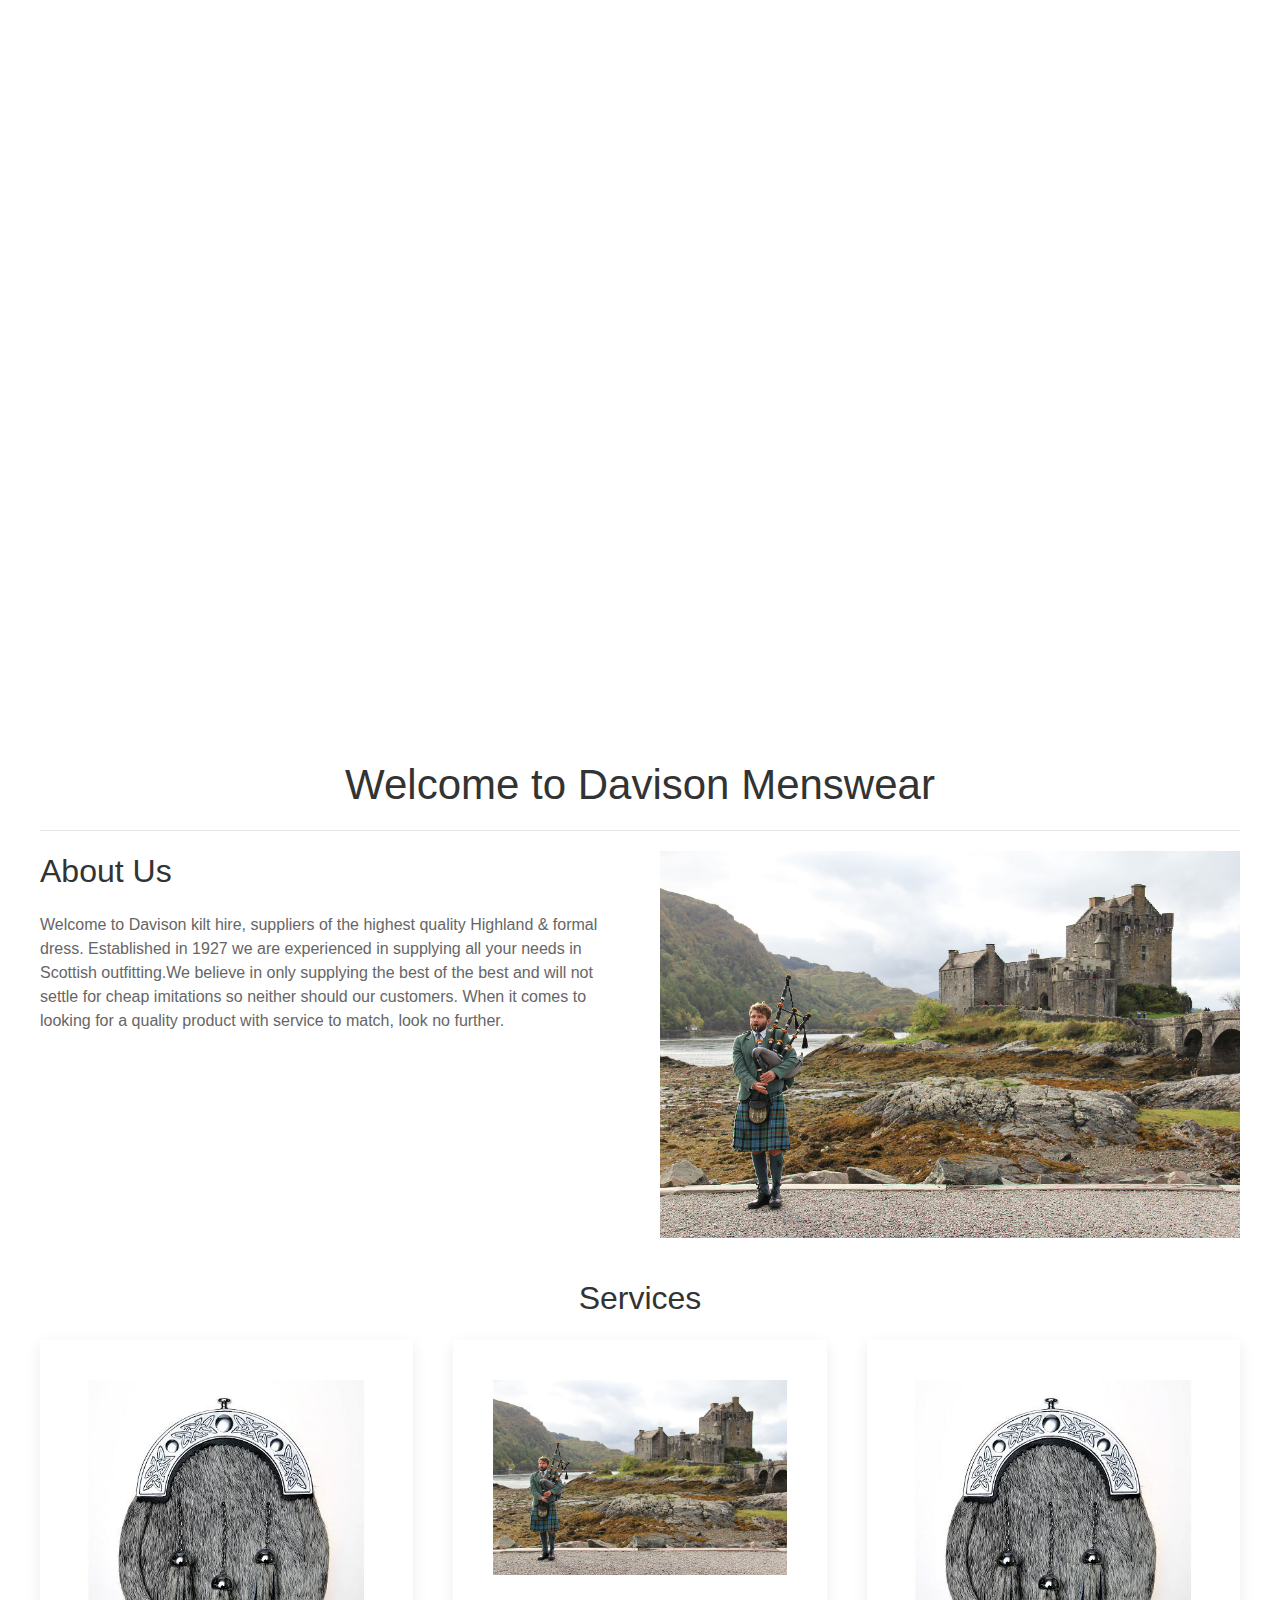
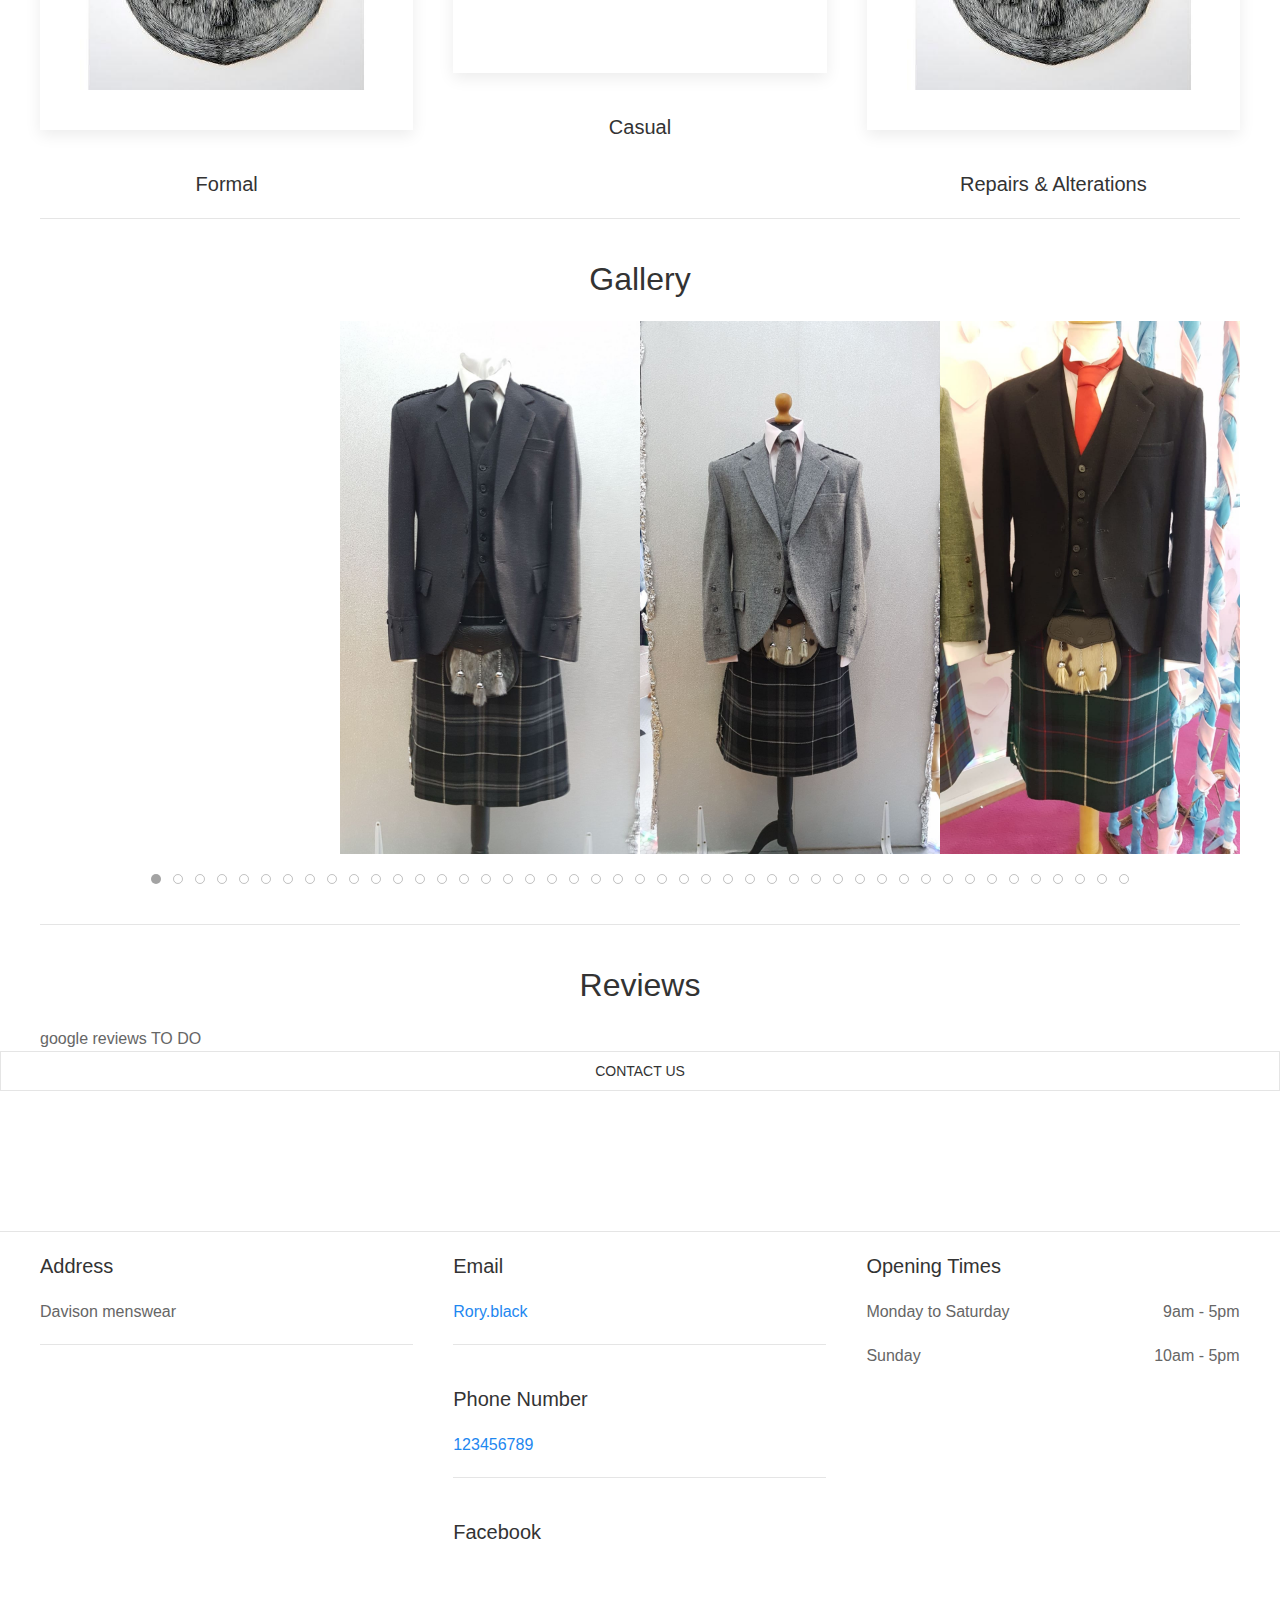
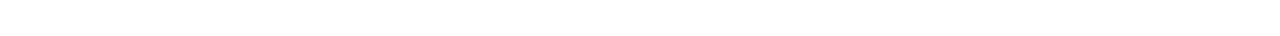
==== Quality-kilts2/index.html @ 56a726c7 "new?" ====
<!DOCTYPE html>
<html>
<head>
	<title>Davison Menswear</title>
	<meta charset="utf-8">
	<meta name="viewport" content="width=device-width, initial-scale=1">
	<link rel="stylesheet" href="css/uikit.css" />
	<script src="js/uikit.js"></script>
	<script src="js/uikit-icons.min.js"></script>
	<script src="https://code.jquery.com/jquery-1.11.3.js"></script>
	<link rel='icon' type='image/png' href='images/favicon.png' />

</head>
<body>
	<div class="uk-height-large uk-background-cover uk-light uk-flex" uk-height-viewport="offset-bottom: 20" uk-parallax="bgy: -100" style="background-image: url(images/background.jpg);">
	</div>
	<h1 class="uk-text-center">Welcome to Davison Menswear</h1>


	<div class="uk-container">
		<hr>
		<div class="uk-grid uk-child-width-1-2" >
			<div class="uk-margin-large">
				<h2>About Us</h2>
				<p>Welcome to Davison kilt hire, suppliers of the highest quality Highland & formal dress. Established in 1927 we are experienced in supplying all your needs in Scottish outfitting.We believe in only supplying the best of the best and will not settle for cheap imitations so neither should our customers. When it comes to looking for a quality product with service to match, look no further.
				</p>
			</div>
			<img src="images/bagpipes.jpg">
		</div>
		<h2 class="uk-text-center"> Services</h2>
		<div class="uk-grid-match uk-child-width-expand@s uk-text-center" uk-grid>
			<div>
				<div class="uk-card uk-card-default uk-card-body"><img src="images/dress/dress1.jpg"></div>
				<h4 class="uk-text-center">Formal</h4>
			</div>
			<div>
				<div class="uk-card uk-card-default uk-card-body"><img src="images/bagpipes.jpg"></div>
				<h4 class="uk-text-center">Casual</h4>
			</div>
			<div>
				<div class="uk-card uk-card-default uk-card-body"><img src="images/dress/dress1.jpg"></div>
				<h4 class="uk-text-center">Repairs & Alterations</h4>
			</div>
		</div>
		<hr>
		<h2 class="uk-text-center">Gallery</h2>
		<div uk-slider>
			<ul id="gallery" class="uk-slider-items uk-child-width-1-2 uk-child-width-1-3@s uk-child-width-1-4@m uk-light">
				<script>
					var text = "";
					for (var i = 0; i < 45; i++) {
						text += `<li class="uk-transition-toggle">
						<img src="images/gallery/`+i+`.jpg" alt="">
						<div class="uk-position-center uk-panel"></div>
						</li>`;
					};
					console.log(text)
					$("#gallery").html(text);
				</script>	
			</ul>

			<ul class="uk-slider-nav uk-dotnav uk-flex-center uk-margin"></ul>

		</div>
		<hr>
		<h2 class="uk-text-center">Reviews</h2>
		<div>google reviews TO DO</div>

	</div>
	<button class="uk-button uk-button-default uk-width-1-1 uk-margin-large-bottom">Contact Us</button>

	<div class="uk-section uk-dark">
		<hr>
		<div class="uk-container">
			<div uk-grid>
				<div class="uk-width-1-3">
					<h4>Address</h4>
					<ul class="uk-list">
						<li>Davison menswear</li>
					</ul>
					<hr><iframe src="https://www.google.com/maps/embed?pb=!1m18!1m12!1m3!1d2398.9745466727973!2d-1.3880729841731323!3d53.03879477991577!2m3!1f0!2f0!3f0!3m2!1i1024!2i768!4f13.1!3m3!1m2!1s0x487992b4c4403ead%3A0x1c24cd7d6e34c331!2sTudor+Beams!5e0!3m2!1sen!2suk!4v1529509367241" frameborder="0" style="border:0" allowfullscreen></iframe>
				</div>
				<div class="uk-width-1-3">
					<h4>Email</h4>
					<a href="mailto:roryswiine@hotmail.co.uk">Rory.black</a>
					<hr>
					<h4>Phone Number</h4>
					<a href="tel:123456789">123456789</a> 
					<hr>
					<h4>Facebook</h4>
					<div class="fb-like" data-href="https://www.facebook.com/Ripley-Reclaim-and-Tudor-Beams-562545820481541/" data-layout="standard" data-action="like" data-size="small" data-show-faces="true" data-share="true"></div>
				</div>
				<div class="uk-width-1-3">
					<h4>Opening Times</h4>
					<p>Monday to Saturday <span style="float:right">9am - 5pm</span></p>
					<p>Sunday <span style="float:right">10am - 5pm</span></p>
				</div>
			</div>
		</div>
	</div>
</body>		
</html>
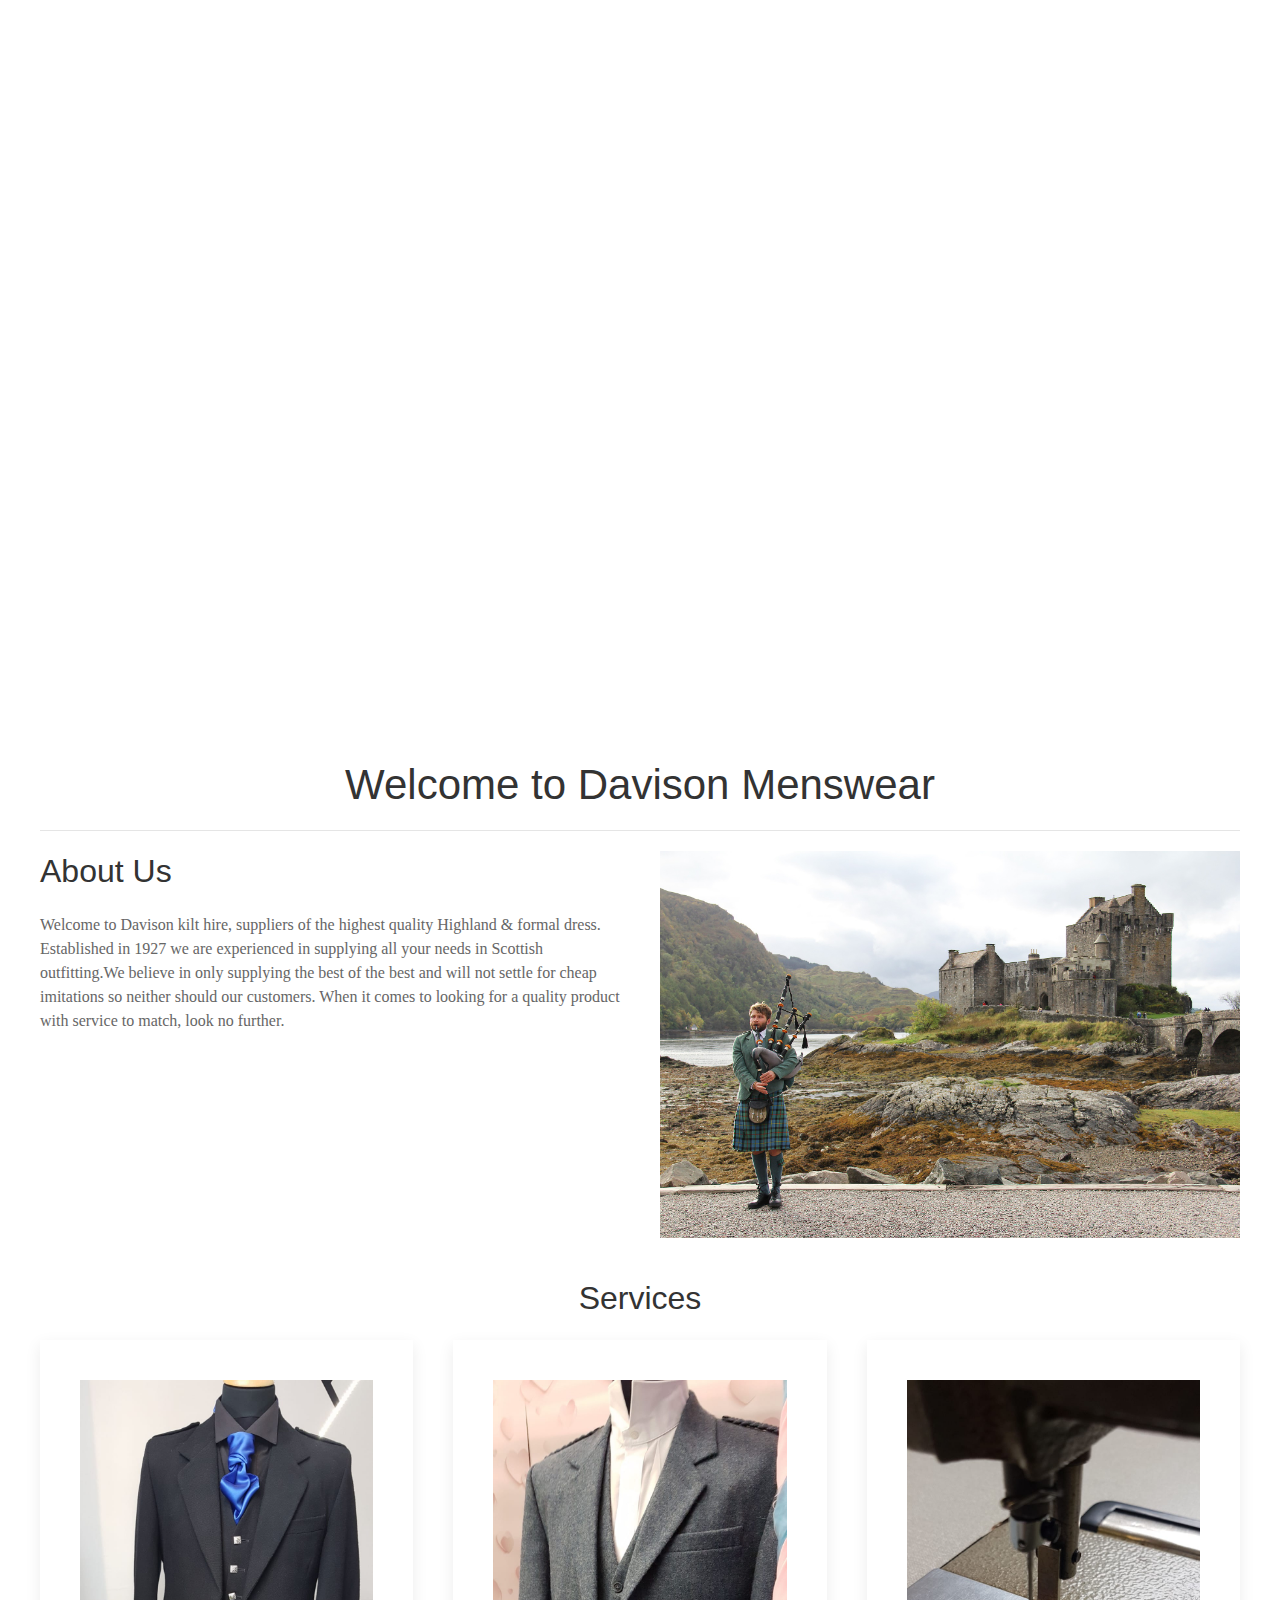
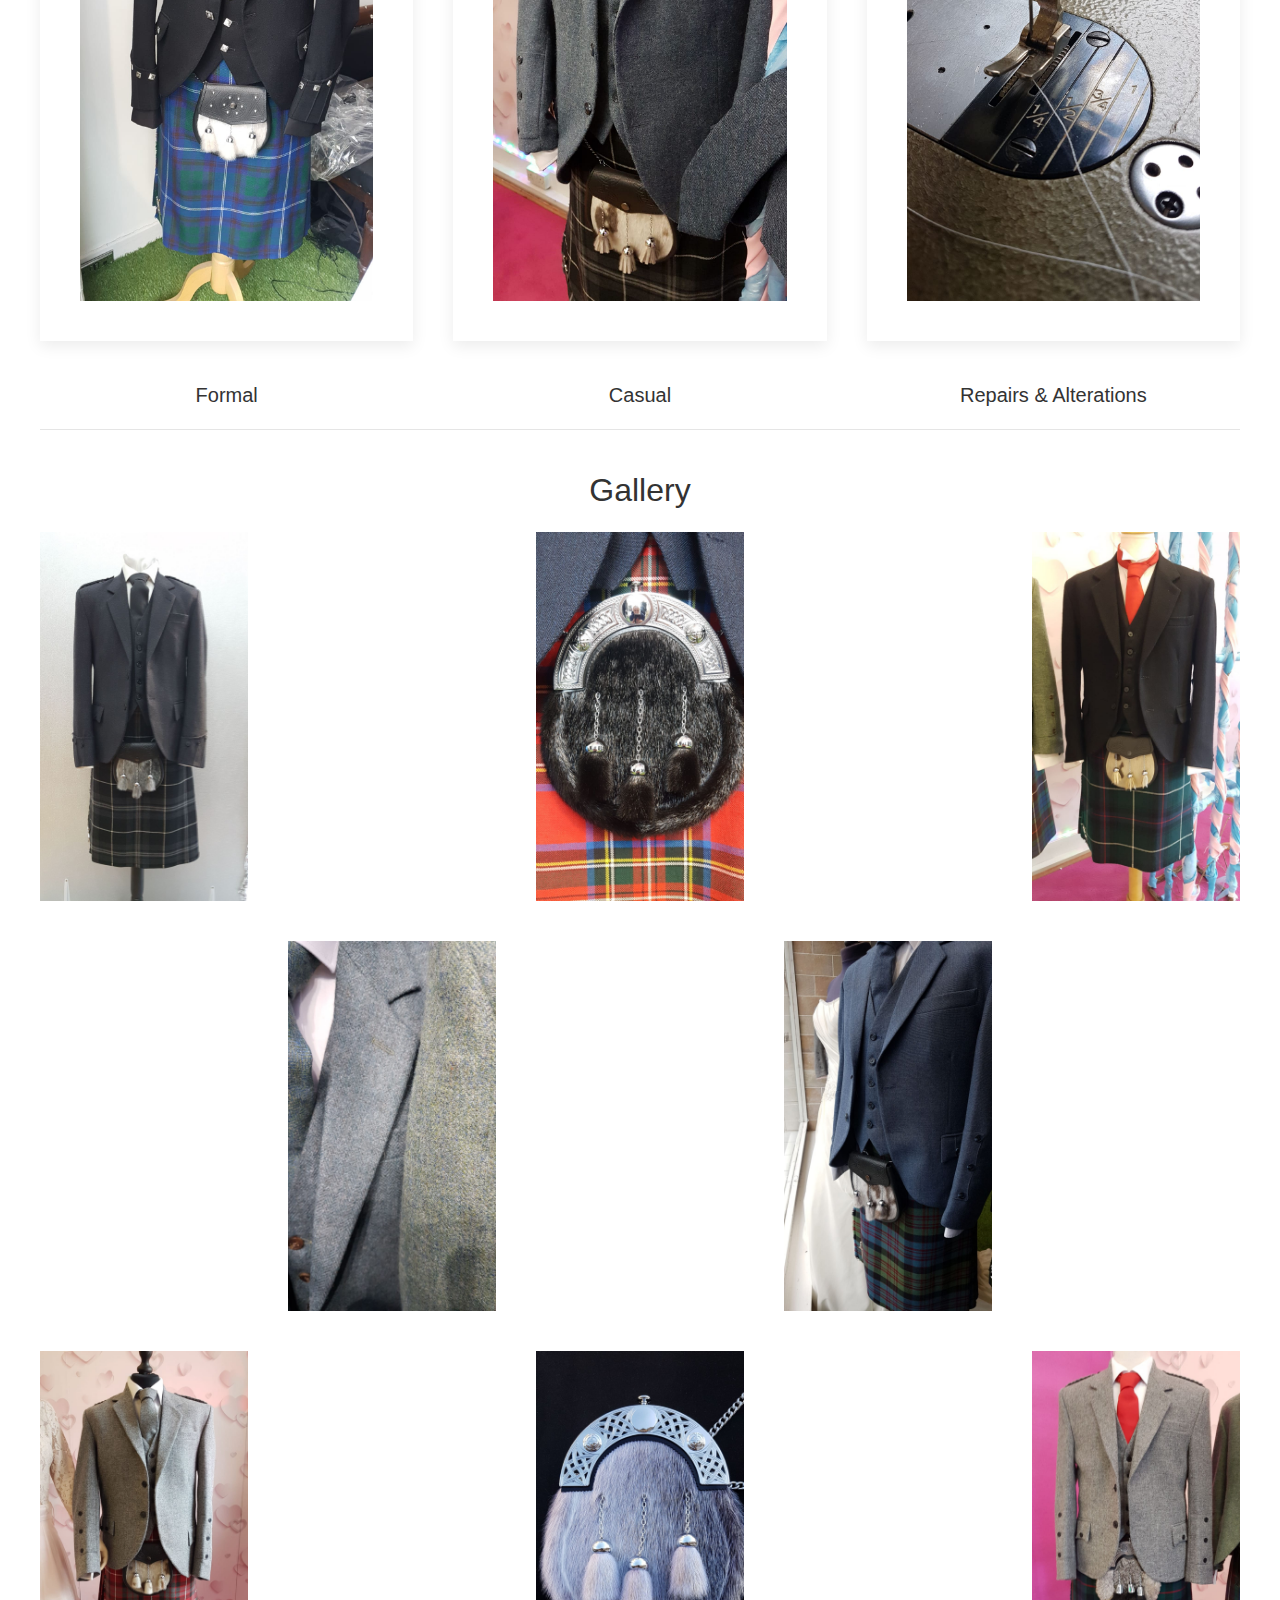
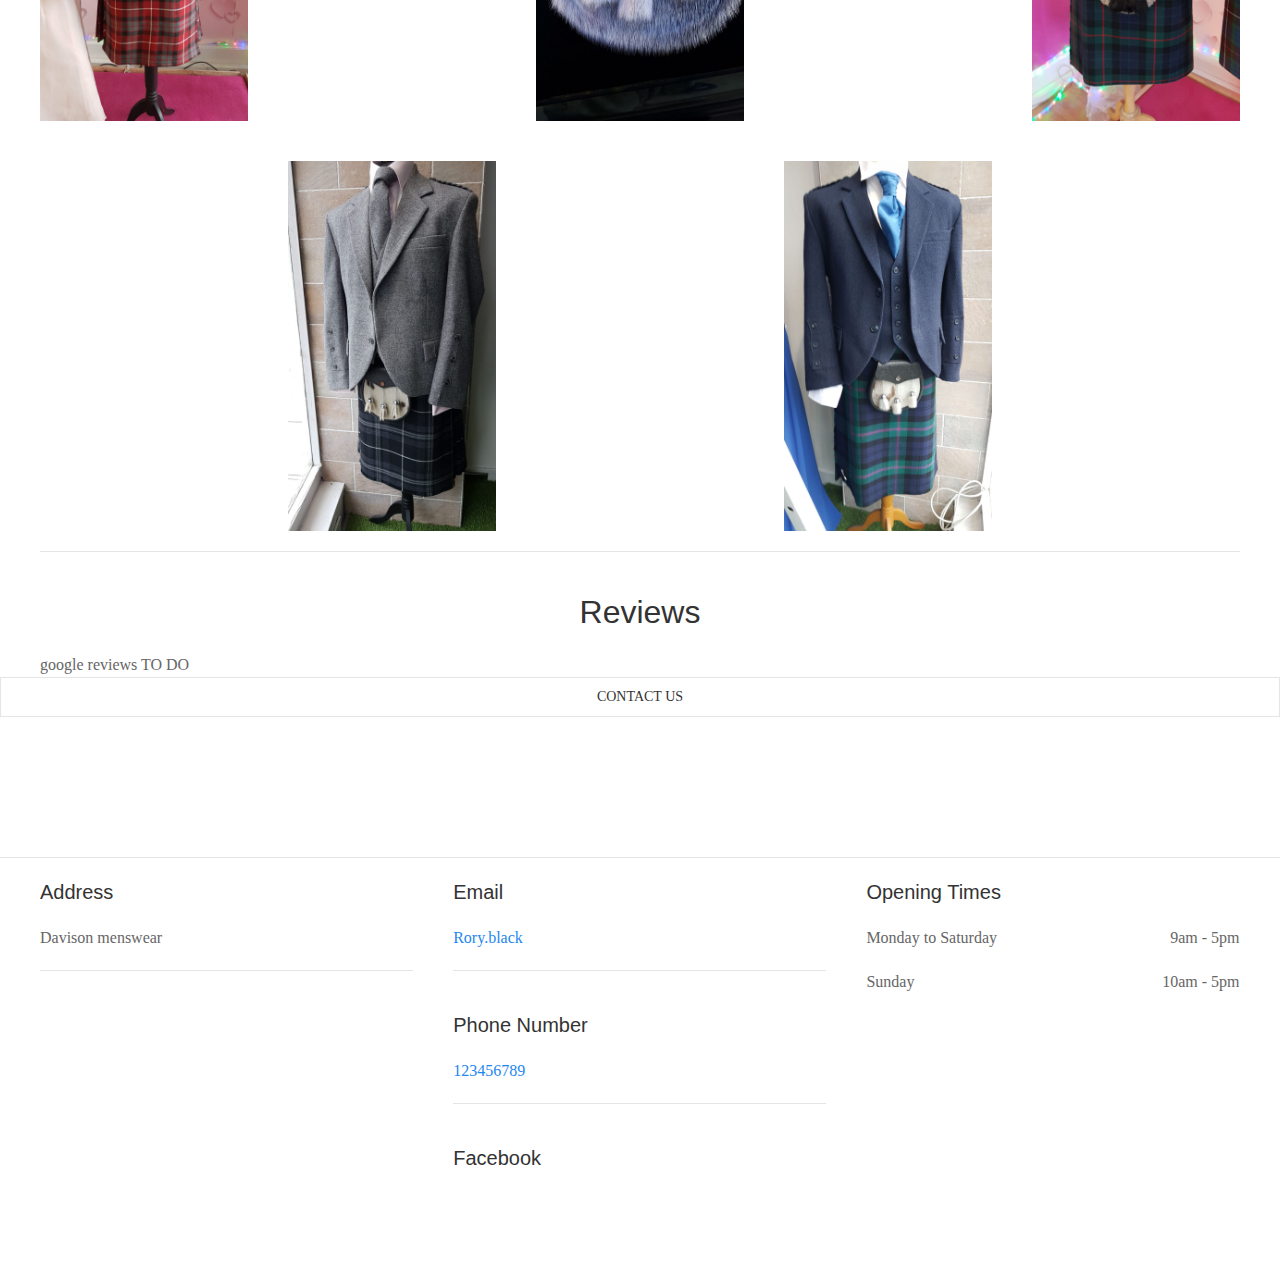
==== commit 3cc7e1bd: "slider = grid + font added" ====
--- a/Quality-kilts2/index.html
+++ b/Quality-kilts2/index.html
@@ -9,7 +9,18 @@
 	<script src="js/uikit-icons.min.js"></script>
 	<script src="https://code.jquery.com/jquery-1.11.3.js"></script>
 	<link rel='icon' type='image/png' href='images/favicon.png' />
+	<style>
 
+	@font-face {
+		font-family: trajanus;
+		src: url('fonts/trajanus.ttf');
+
+	}
+	html {
+		font-family: trajanus;
+	}
+
+</style>
 </head>
 <body>
 	<div class="uk-height-large uk-background-cover uk-light uk-flex" uk-height-viewport="offset-bottom: 20" uk-parallax="bgy: -100" style="background-image: url(images/background.jpg);">
@@ -30,37 +41,94 @@
 		<h2 class="uk-text-center"> Services</h2>
 		<div class="uk-grid-match uk-child-width-expand@s uk-text-center" uk-grid>
 			<div>
-				<div class="uk-card uk-card-default uk-card-body"><img src="images/dress/dress1.jpg"></div>
+				<div class="uk-card uk-card-default uk-card-body"><img src="images/gallery/41.jpg"></div>
 				<h4 class="uk-text-center">Formal</h4>
 			</div>
 			<div>
-				<div class="uk-card uk-card-default uk-card-body"><img src="images/bagpipes.jpg"></div>
+				<div class="uk-card uk-card-default uk-card-body"><img src="images/gallery/19.jpg"></div>
 				<h4 class="uk-text-center">Casual</h4>
 			</div>
 			<div>
-				<div class="uk-card uk-card-default uk-card-body"><img src="images/dress/dress1.jpg"></div>
+				<div class="uk-card uk-card-default uk-card-body"><img src="images/gallery/46.jpg"></div>
 				<h4 class="uk-text-center">Repairs & Alterations</h4>
 			</div>
 		</div>
 		<hr>
+
+
+
 		<h2 class="uk-text-center">Gallery</h2>
-		<div uk-slider>
-			<ul id="gallery" class="uk-slider-items uk-child-width-1-2 uk-child-width-1-3@s uk-child-width-1-4@m uk-light">
-				<script>
-					var text = "";
-					for (var i = 0; i < 45; i++) {
-						text += `<li class="uk-transition-toggle">
-						<img src="images/gallery/`+i+`.jpg" alt="">
-						<div class="uk-position-center uk-panel"></div>
-						</li>`;
-					};
-					console.log(text)
-					$("#gallery").html(text);
-				</script>	
-			</ul>
+		<div>
+			<div class="uk-child-width-1-5@s uk-text-center uk-grid-match" uk-grid>
+				<div>
+					<div class=""><img src="images/gallery/1.jpg"></div>
+				</div>
+				<div>
+					<div class=""></div>
+				</div>
+				<div>
+					<div class=""><img src="images/gallery/18.jpg"></div>
+				</div>
+				<div>
+					<div class=""></div>
+				</div>
+				<div>
+					<div class=""><img src="images/gallery/3.jpg"></div>
+				</div>
 
-			<ul class="uk-slider-nav uk-dotnav uk-flex-center uk-margin"></ul>
+			</div>
 
+			<div class="uk-child-width-1-5@s uk-text-center uk-grid-match" uk-grid>
+				<div>
+					<div class=""></div>
+				</div>
+				<div>
+					<div class=""><img src="images/gallery/20.jpg"></div>
+				</div>
+				<div>
+					<div class=""></div>
+				</div>
+				<div>
+					<div class=""><img src="images/gallery/5.jpg"></div>
+				</div>
+				<div>
+					<div class=""></div>
+				</div>
+			</div>
+			<div class="uk-child-width-1-5@s uk-text-center uk-grid-match" uk-grid>
+				<div>
+					<div class=""><img src="images/gallery/6.jpg"></div>
+				</div>
+				<div>
+					<div class=""></div>
+				</div>
+				<div>
+					<div class=""><img src="images/gallery/31.jpg"></div>
+				</div>
+				<div>
+					<div class=""></div>
+				</div>
+				<div>
+					<div class=""><img src="images/gallery/8.jpg"></div>
+				</div>
+			</div>
+			<div class="uk-child-width-1-5@s uk-text-center uk-grid-match" uk-grid>
+				<div>
+					<div class=""></div>
+				</div>
+				<div>
+					<div class=""><img src="images/gallery/9.jpg"></div>
+				</div>
+				<div>
+					<div class=""></div>
+				</div>
+				<div>
+					<div class=""><img src="images/gallery/10.jpg"></div>
+				</div>
+				<div>
+					<div class=""></div>
+				</div>
+			</div>
 		</div>
 		<hr>
 		<h2 class="uk-text-center">Reviews</h2>
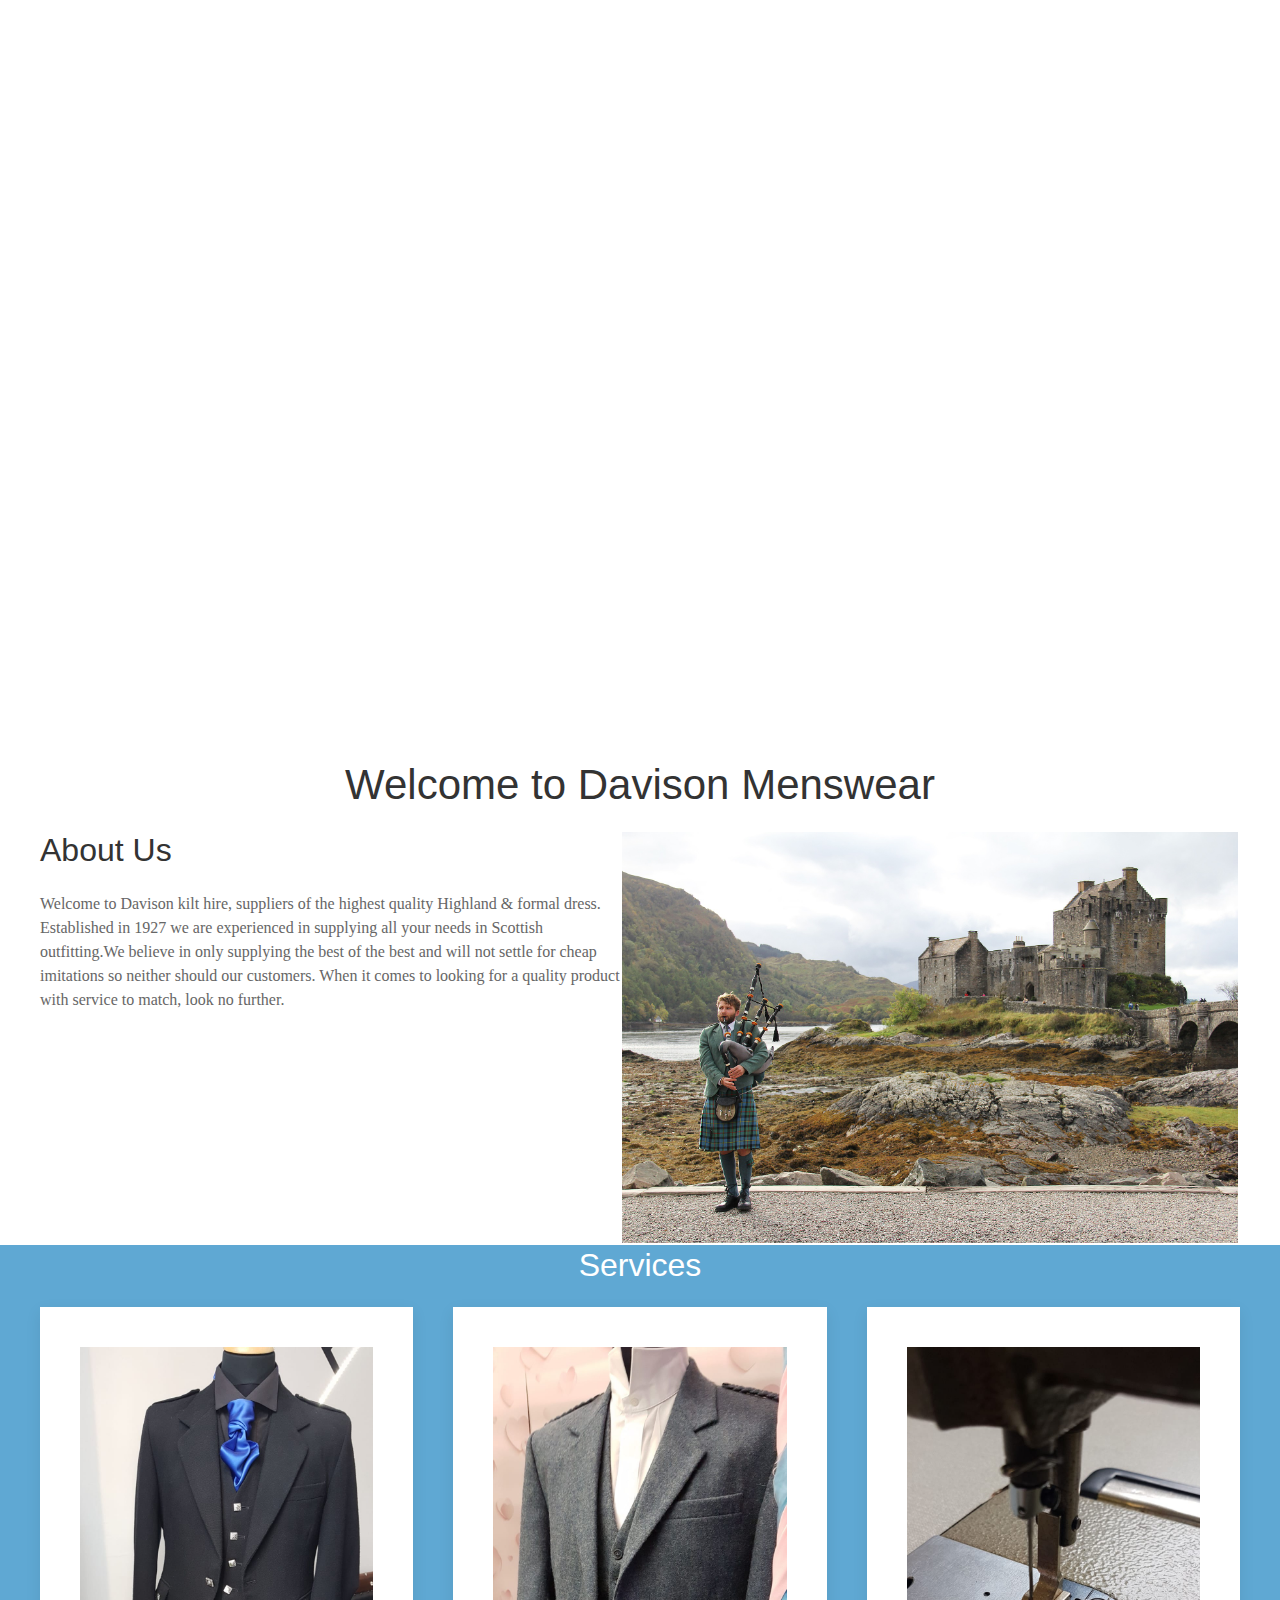
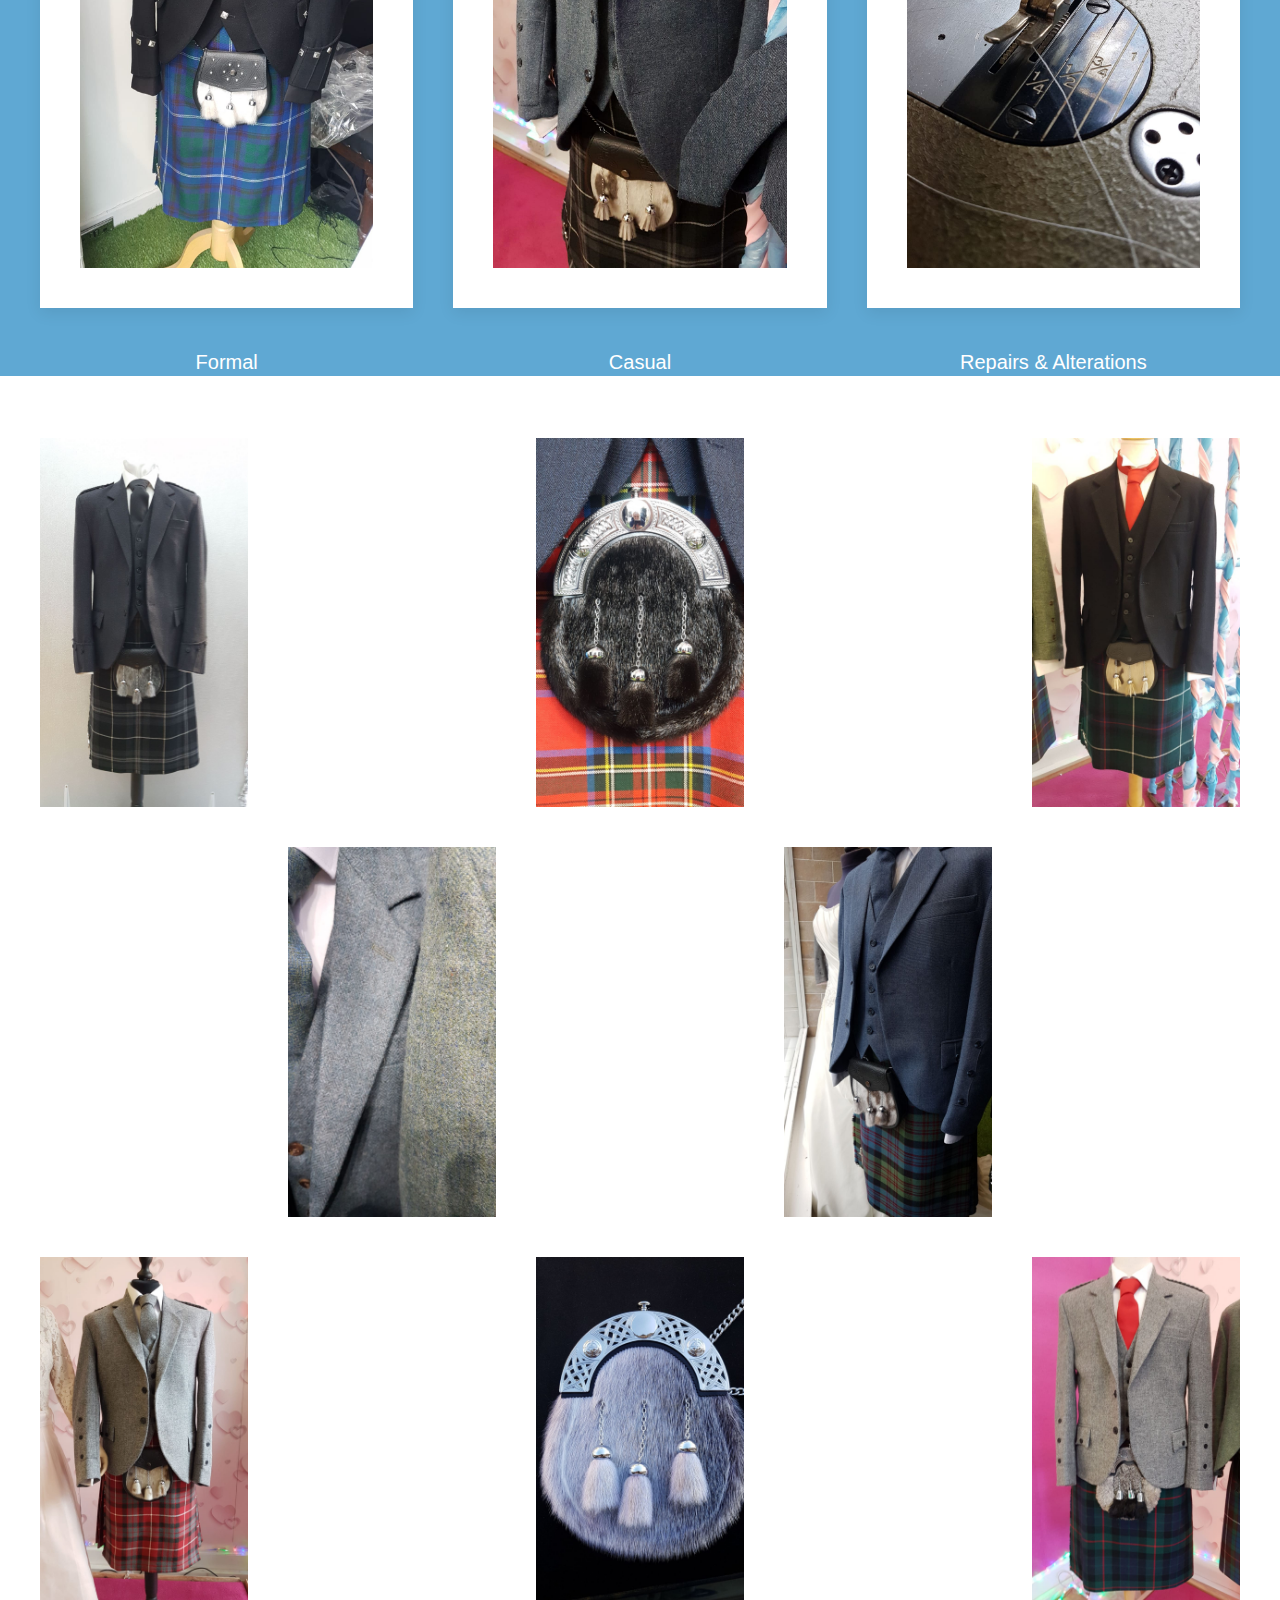
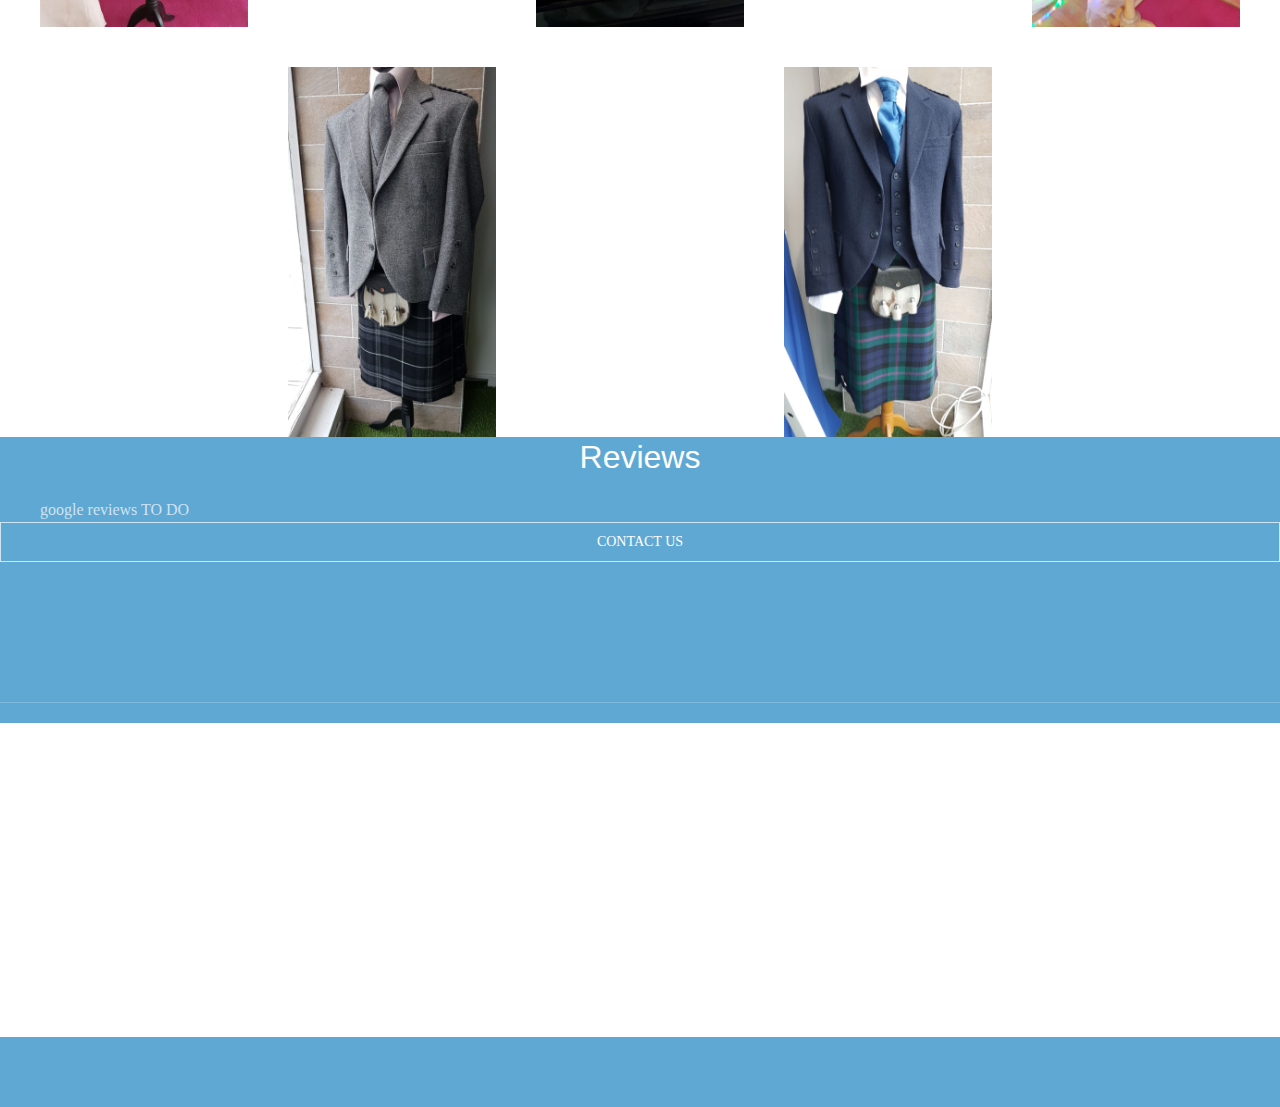
==== commit c5ade00b: "Section color added  *incomplete" ====
--- a/Quality-kilts2/index.html
+++ b/Quality-kilts2/index.html
@@ -19,7 +19,9 @@
 	html {
 		font-family: trajanus;
 	}
-
+	.uk-section-primary {
+		background-color: #5FA8D3;
+	}
 </style>
 </head>
 <body>
@@ -27,144 +29,159 @@
 	</div>
 	<h1 class="uk-text-center">Welcome to Davison Menswear</h1>
 
+	<div class="uk-section-default">
+		<div class="uk-container">
 
-	<div class="uk-container">
-		<hr>
-		<div class="uk-grid uk-child-width-1-2" >
-			<div class="uk-margin-large">
-				<h2>About Us</h2>
-				<p>Welcome to Davison kilt hire, suppliers of the highest quality Highland & formal dress. Established in 1927 we are experienced in supplying all your needs in Scottish outfitting.We believe in only supplying the best of the best and will not settle for cheap imitations so neither should our customers. When it comes to looking for a quality product with service to match, look no further.
-				</p>
-			</div>
-			<img src="images/bagpipes.jpg">
-		</div>
-		<h2 class="uk-text-center"> Services</h2>
-		<div class="uk-grid-match uk-child-width-expand@s uk-text-center" uk-grid>
-			<div>
-				<div class="uk-card uk-card-default uk-card-body"><img src="images/gallery/41.jpg"></div>
-				<h4 class="uk-text-center">Formal</h4>
-			</div>
-			<div>
-				<div class="uk-card uk-card-default uk-card-body"><img src="images/gallery/19.jpg"></div>
-				<h4 class="uk-text-center">Casual</h4>
-			</div>
-			<div>
-				<div class="uk-card uk-card-default uk-card-body"><img src="images/gallery/46.jpg"></div>
-				<h4 class="uk-text-center">Repairs & Alterations</h4>
+			<div class="uk-grid uk-child-width-1-2" >
+				<div class="uk-margin-large">
+					<h2>About Us</h2>
+					<p>Welcome to Davison kilt hire, suppliers of the highest quality Highland & formal dress. Established in 1927 we are experienced in supplying all your needs in Scottish outfitting.We believe in only supplying the best of the best and will not settle for cheap imitations so neither should our customers. When it comes to looking for a quality product with service to match, look no further.
+					</p>
+				</div>
+				<img src="images/bagpipes.jpg" style="padding: 2px">
 			</div>
 		</div>
-		<hr>
+
+		<div class="uk-section-primary">
+			<div class="uk-container">
+				<h2 class="uk-text-center"> Services</h2>
+				<div class="uk-grid-match uk-child-width-expand@s uk-text-center" uk-grid>
+					<div>
+						<div class="uk-card uk-card-default uk-card-body"><img src="images/gallery/41.jpg"></div>
+						<h4 class="uk-text-center">Formal</h4>
+					</div>
+					<div>
+						<div class="uk-card uk-card-default uk-card-body"><img src="images/gallery/19.jpg"></div>
+						<h4 class="uk-text-center">Casual</h4>
+					</div>
+					<div>
+						<div class="uk-card uk-card-default uk-card-body"><img src="images/gallery/46.jpg"></div>
+						<h4 class="uk-text-center">Repairs & Alterations</h4>
+					</div>
+				</div>
+			</div>
 
 
 
-		<h2 class="uk-text-center">Gallery</h2>
-		<div>
-			<div class="uk-child-width-1-5@s uk-text-center uk-grid-match" uk-grid>
-				<div>
-					<div class=""><img src="images/gallery/1.jpg"></div>
+			<div class="uk-section-default">
+				<div class="uk-container">
+					<h2 class="uk-text-center">Gallery</h2>
+					<div>
+						<div class="uk-child-width-1-5@s uk-text-center uk-grid-match" uk-grid>
+							<div>
+								<div class=""><img src="images/gallery/1.jpg"></div>
+							</div>
+							<div>
+								<div class=""></div>
+							</div>
+							<div>
+								<div class=""><img src="images/gallery/18.jpg"></div>
+							</div>
+							<div>
+								<div class=""></div>
+							</div>
+							<div>
+								<div class=""><img src="images/gallery/3.jpg"></div>
+							</div>
+
+						</div>
+
+						<div class="uk-child-width-1-5@s uk-text-center uk-grid-match" uk-grid>
+							<div>
+								<div class=""></div>
+							</div>
+							<div>
+								<div class=""><img src="images/gallery/20.jpg"></div>
+							</div>
+							<div>
+								<div class=""></div>
+							</div>
+							<div>
+								<div class=""><img src="images/gallery/5.jpg"></div>
+							</div>
+							<div>
+								<div class=""></div>
+							</div>
+						</div>
+						<div class="uk-child-width-1-5@s uk-text-center uk-grid-match" uk-grid>
+							<div>
+								<div class=""><img src="images/gallery/6.jpg"></div>
+							</div>
+							<div>
+								<div class=""></div>
+							</div>
+							<div>
+								<div class=""><img src="images/gallery/31.jpg"></div>
+							</div>
+							<div>
+								<div class=""></div>
+							</div>
+							<div>
+								<div class=""><img src="images/gallery/8.jpg"></div>
+							</div>
+						</div>
+						<div class="uk-child-width-1-5@s uk-text-center uk-grid-match" uk-grid>
+							<div>
+								<div class=""></div>
+							</div>
+							<div>
+								<div class=""><img src="images/gallery/9.jpg"></div>
+							</div>
+							<div>
+								<div class=""></div>
+							</div>
+							<div>
+								<div class=""><img src="images/gallery/10.jpg"></div>
+							</div>
+							<div>
+								<div class=""></div>
+							</div>
+						</div>
+					</div>
 				</div>
-				<div>
-					<div class=""></div>
-				</div>
-				<div>
-					<div class=""><img src="images/gallery/18.jpg"></div>
-				</div>
-				<div>
-					<div class=""></div>
-				</div>
-				<div>
-					<div class=""><img src="images/gallery/3.jpg"></div>
+			</div>
+
+			<div class="uk-section-primary">
+				<div class="uk-container">
+					<h2 class="uk-text-center">Reviews</h2>
+					<div>google reviews TO DO</div>
+
 				</div>
 
+				<button class="uk-button uk-button-default uk-width-1-1 uk-margin-large-bottom">Contact Us</button>
 			</div>
 
-			<div class="uk-child-width-1-5@s uk-text-center uk-grid-match" uk-grid>
-				<div>
-					<div class=""></div>
-				</div>
-				<div>
-					<div class=""><img src="images/gallery/20.jpg"></div>
-				</div>
-				<div>
-					<div class=""></div>
-				</div>
-				<div>
-					<div class=""><img src="images/gallery/5.jpg"></div>
-				</div>
-				<div>
-					<div class=""></div>
+			<div class="uk-section uk-dark">
+				<hr>
+				<div class="uk-section-default">
+					<div class="uk-container">
+						<div uk-grid>
+							<div class="uk-width-1-3">
+								<h4>Address</h4>
+								<ul class="uk-list">
+									<li>Davison menswear</li>
+								</ul>
+								<hr><iframe src="https://www.google.com/maps/embed?pb=!1m18!1m12!1m3!1d2398.9745466727973!2d-1.3880729841731323!3d53.03879477991577!2m3!1f0!2f0!3f0!3m2!1i1024!2i768!4f13.1!3m3!1m2!1s0x487992b4c4403ead%3A0x1c24cd7d6e34c331!2sTudor+Beams!5e0!3m2!1sen!2suk!4v1529509367241" frameborder="0" style="border:0" allowfullscreen></iframe>
+							</div>
+							<div class="uk-width-1-3">
+								<h4>Email</h4>
+								<a href="mailto:roryswiine@hotmail.co.uk">Rory.black</a>
+								<hr>
+								<h4>Phone Number</h4>
+								<a href="tel:123456789">123456789</a> 
+								<hr>
+								<h4>Facebook</h4>
+								<div class="fb-like" data-href="https://www.facebook.com/Ripley-Reclaim-and-Tudor-Beams-562545820481541/" data-layout="standard" data-action="like" data-size="small" data-show-faces="true" data-share="true"></div>
+							</div>
+							<div class="uk-width-1-3">
+								<h4>Opening Times</h4>
+								<p>Monday to Saturday <span style="float:right">9am - 5pm</span></p>
+								<p>Sunday <span style="float:right">10am - 5pm</span></p>
+							</div>
+						</div>
+					</div>
 				</div>
 			</div>
-			<div class="uk-child-width-1-5@s uk-text-center uk-grid-match" uk-grid>
-				<div>
-					<div class=""><img src="images/gallery/6.jpg"></div>
-				</div>
-				<div>
-					<div class=""></div>
-				</div>
-				<div>
-					<div class=""><img src="images/gallery/31.jpg"></div>
-				</div>
-				<div>
-					<div class=""></div>
-				</div>
-				<div>
-					<div class=""><img src="images/gallery/8.jpg"></div>
-				</div>
-			</div>
-			<div class="uk-child-width-1-5@s uk-text-center uk-grid-match" uk-grid>
-				<div>
-					<div class=""></div>
-				</div>
-				<div>
-					<div class=""><img src="images/gallery/9.jpg"></div>
-				</div>
-				<div>
-					<div class=""></div>
-				</div>
-				<div>
-					<div class=""><img src="images/gallery/10.jpg"></div>
-				</div>
-				<div>
-					<div class=""></div>
-				</div>
-			</div>
-		</div>
-		<hr>
-		<h2 class="uk-text-center">Reviews</h2>
-		<div>google reviews TO DO</div>
+		</body>		
+		</html>
 
-	</div>
-	<button class="uk-button uk-button-default uk-width-1-1 uk-margin-large-bottom">Contact Us</button>
-
-	<div class="uk-section uk-dark">
-		<hr>
-		<div class="uk-container">
-			<div uk-grid>
-				<div class="uk-width-1-3">
-					<h4>Address</h4>
-					<ul class="uk-list">
-						<li>Davison menswear</li>
-					</ul>
-					<hr><iframe src="https://www.google.com/maps/embed?pb=!1m18!1m12!1m3!1d2398.9745466727973!2d-1.3880729841731323!3d53.03879477991577!2m3!1f0!2f0!3f0!3m2!1i1024!2i768!4f13.1!3m3!1m2!1s0x487992b4c4403ead%3A0x1c24cd7d6e34c331!2sTudor+Beams!5e0!3m2!1sen!2suk!4v1529509367241" frameborder="0" style="border:0" allowfullscreen></iframe>
-				</div>
-				<div class="uk-width-1-3">
-					<h4>Email</h4>
-					<a href="mailto:roryswiine@hotmail.co.uk">Rory.black</a>
-					<hr>
-					<h4>Phone Number</h4>
-					<a href="tel:123456789">123456789</a> 
-					<hr>
-					<h4>Facebook</h4>
-					<div class="fb-like" data-href="https://www.facebook.com/Ripley-Reclaim-and-Tudor-Beams-562545820481541/" data-layout="standard" data-action="like" data-size="small" data-show-faces="true" data-share="true"></div>
-				</div>
-				<div class="uk-width-1-3">
-					<h4>Opening Times</h4>
-					<p>Monday to Saturday <span style="float:right">9am - 5pm</span></p>
-					<p>Sunday <span style="float:right">10am - 5pm</span></p>
-				</div>
-			</div>
-		</div>
-	</div>
-</body>		
-</html>
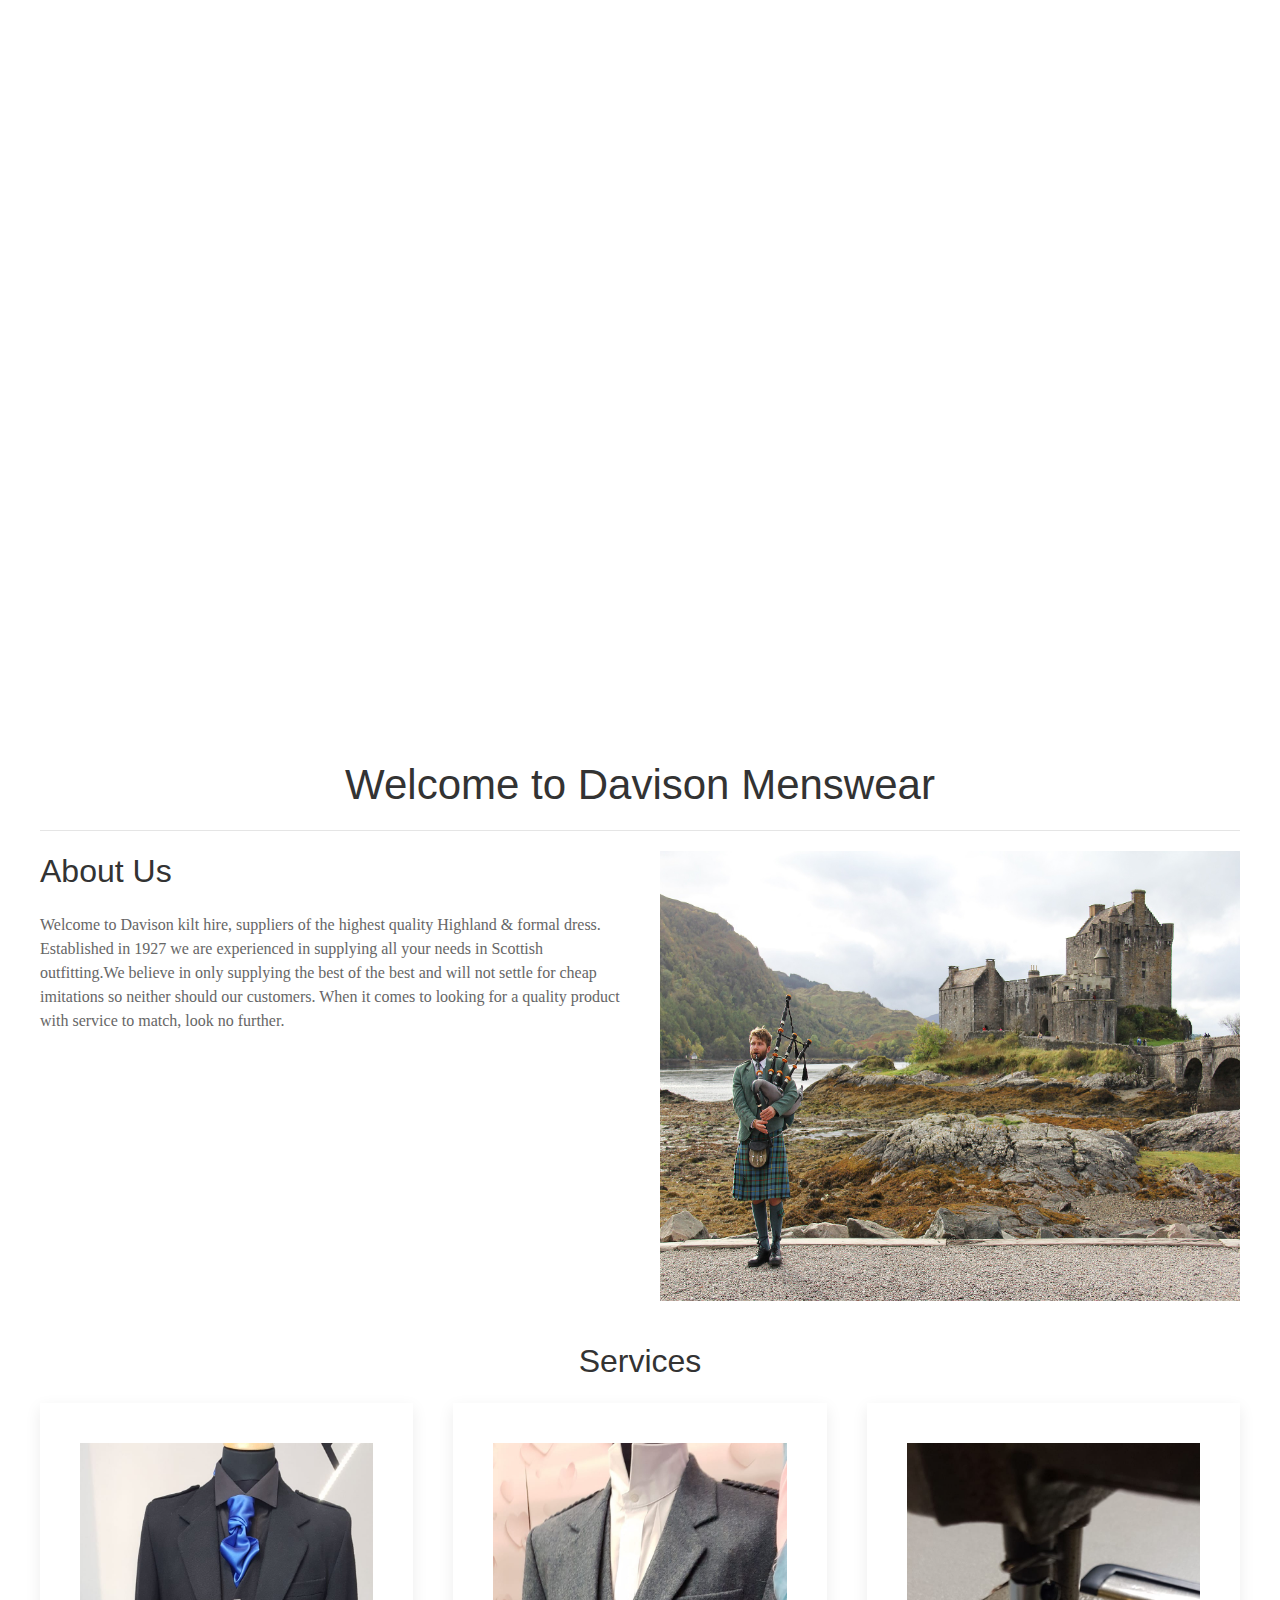
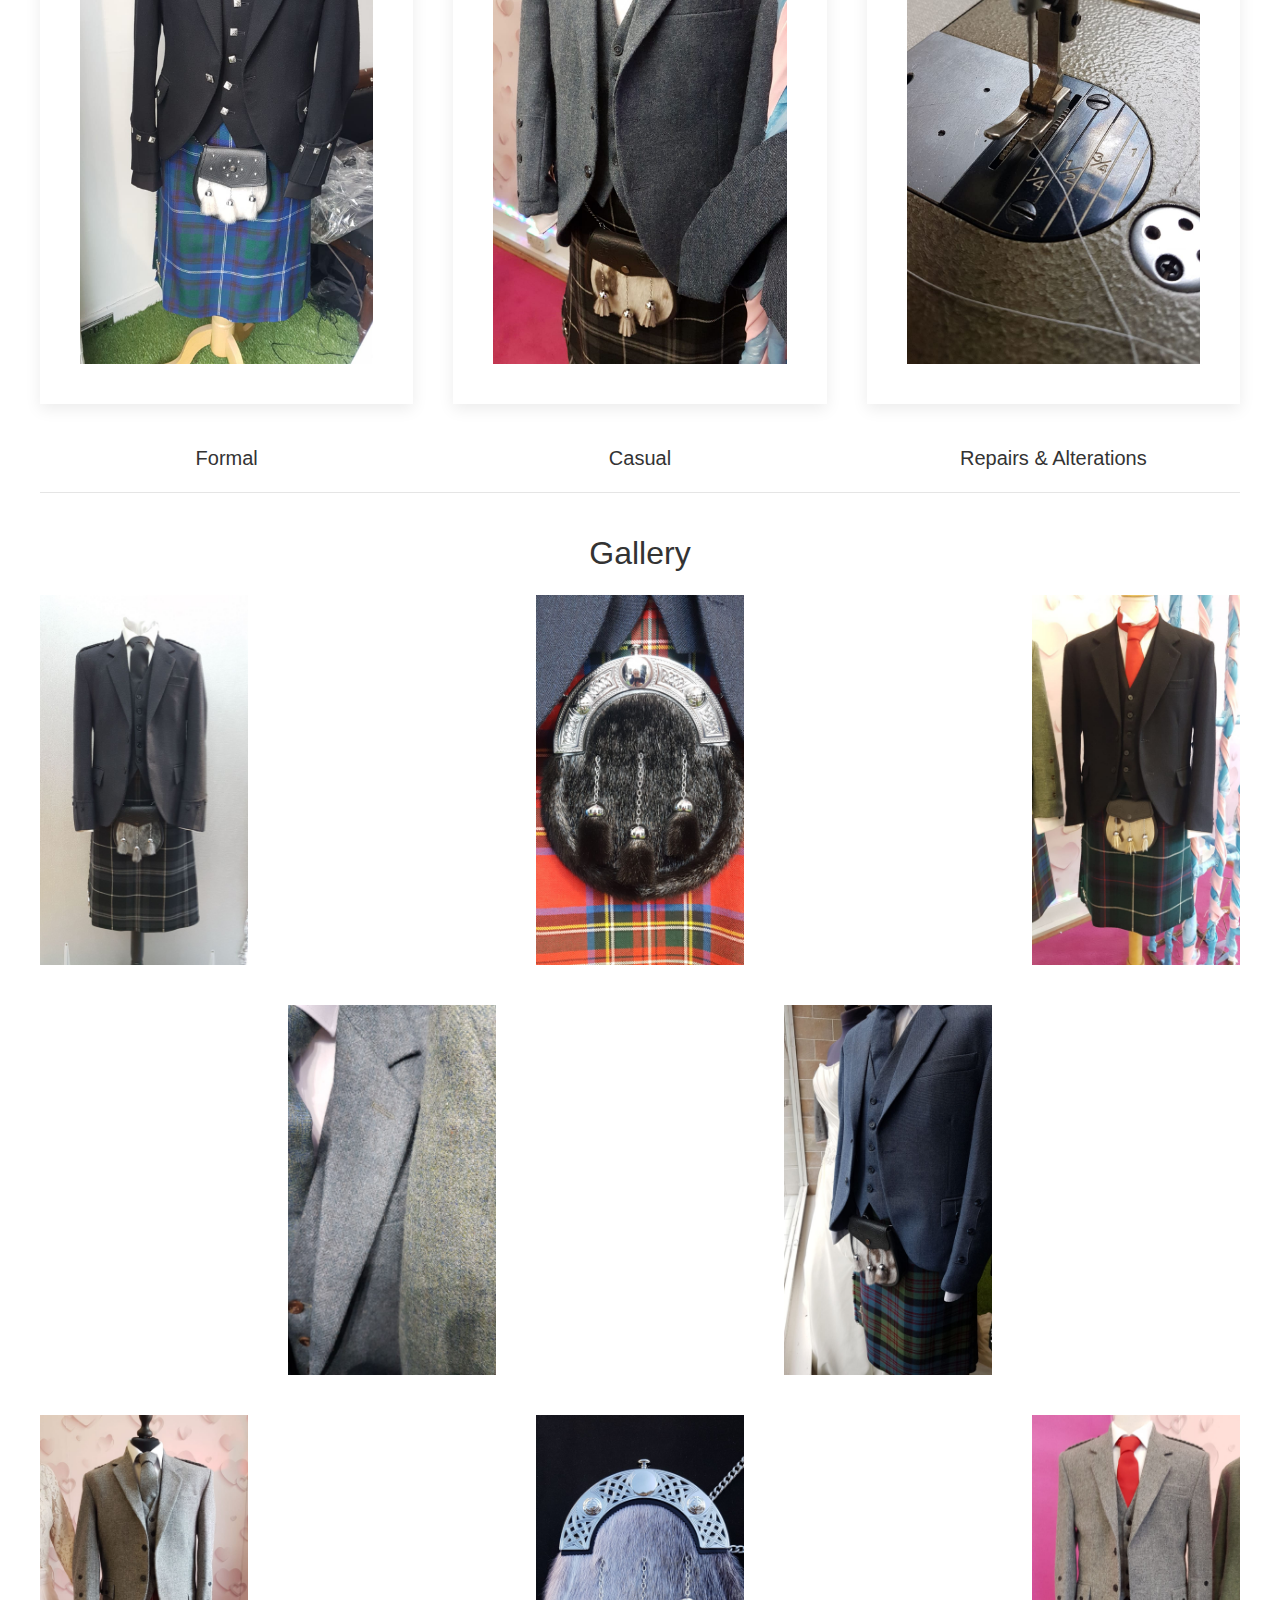
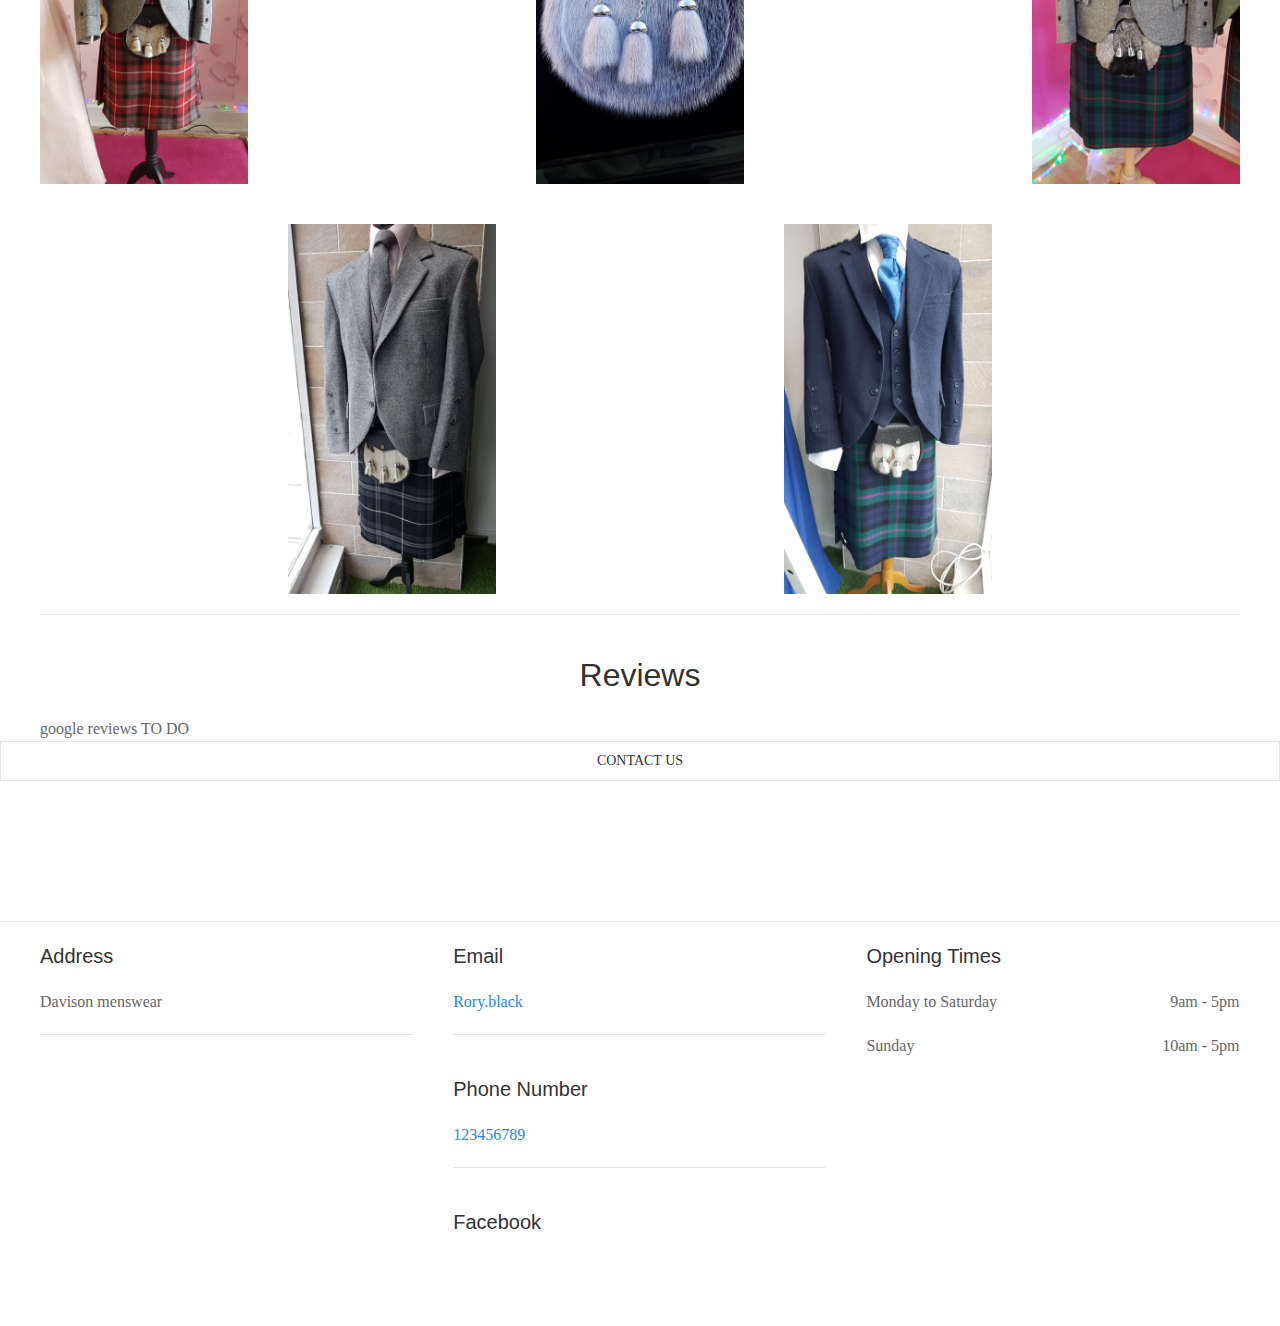
==== commit 9b6ec0d2: "New images" ====
--- a/Quality-kilts2/index.html
+++ b/Quality-kilts2/index.html
@@ -12,16 +12,14 @@
 	<style>
 
 	@font-face {
-		font-family: trajanus;
+		font-family: libre;
 		src: url('fonts/trajanus.ttf');
 
 	}
 	html {
 		font-family: trajanus;
 	}
-	.uk-section-primary {
-		background-color: #5FA8D3;
-	}
+
 </style>
 </head>
 <body>
@@ -29,159 +27,144 @@
 	</div>
 	<h1 class="uk-text-center">Welcome to Davison Menswear</h1>
 
-	<div class="uk-section-default">
-		<div class="uk-container">
 
-			<div class="uk-grid uk-child-width-1-2" >
-				<div class="uk-margin-large">
-					<h2>About Us</h2>
-					<p>Welcome to Davison kilt hire, suppliers of the highest quality Highland & formal dress. Established in 1927 we are experienced in supplying all your needs in Scottish outfitting.We believe in only supplying the best of the best and will not settle for cheap imitations so neither should our customers. When it comes to looking for a quality product with service to match, look no further.
-					</p>
-				</div>
-				<img src="images/bagpipes.jpg" style="padding: 2px">
+	<div class="uk-container">
+		<hr>
+		<div class="uk-grid uk-child-width-1-2 uk-height-large" >
+			<div class="uk-margin-large">
+				<h2>About Us</h2>
+				<p>Welcome to Davison kilt hire, suppliers of the highest quality Highland & formal dress. Established in 1927 we are experienced in supplying all your needs in Scottish outfitting.We believe in only supplying the best of the best and will not settle for cheap imitations so neither should our customers. When it comes to looking for a quality product with service to match, look no further.
+				</p>
+			</div>
+			<img class="uk-img" src="images/bagpipes.jpg">
+		</div>
+		<h2 class="uk-text-center"> Services</h2>
+		<div class="uk-grid-match uk-child-width-expand@s uk-text-center" uk-grid>
+			<div>
+				<div class="uk-card uk-card-default uk-card-body"><img src="images/gallery/41.jpg"></div>
+				<h4 class="uk-text-center">Formal</h4>
+			</div>
+			<div>
+				<div class="uk-card uk-card-default uk-card-body"><img src="images/gallery/19.jpg"></div>
+				<h4 class="uk-text-center">Casual</h4>
+			</div>
+			<div>
+				<div class="uk-card uk-card-default uk-card-body"><img src="images/gallery/46.jpg"></div>
+				<h4 class="uk-text-center">Repairs & Alterations</h4>
 			</div>
 		</div>
-
-		<div class="uk-section-primary">
-			<div class="uk-container">
-				<h2 class="uk-text-center"> Services</h2>
-				<div class="uk-grid-match uk-child-width-expand@s uk-text-center" uk-grid>
-					<div>
-						<div class="uk-card uk-card-default uk-card-body"><img src="images/gallery/41.jpg"></div>
-						<h4 class="uk-text-center">Formal</h4>
-					</div>
-					<div>
-						<div class="uk-card uk-card-default uk-card-body"><img src="images/gallery/19.jpg"></div>
-						<h4 class="uk-text-center">Casual</h4>
-					</div>
-					<div>
-						<div class="uk-card uk-card-default uk-card-body"><img src="images/gallery/46.jpg"></div>
-						<h4 class="uk-text-center">Repairs & Alterations</h4>
-					</div>
-				</div>
-			</div>
+		<hr>
 
 
 
-			<div class="uk-section-default">
-				<div class="uk-container">
-					<h2 class="uk-text-center">Gallery</h2>
-					<div>
-						<div class="uk-child-width-1-5@s uk-text-center uk-grid-match" uk-grid>
-							<div>
-								<div class=""><img src="images/gallery/1.jpg"></div>
-							</div>
-							<div>
-								<div class=""></div>
-							</div>
-							<div>
-								<div class=""><img src="images/gallery/18.jpg"></div>
-							</div>
-							<div>
-								<div class=""></div>
-							</div>
-							<div>
-								<div class=""><img src="images/gallery/3.jpg"></div>
-							</div>
+		<h2 class="uk-text-center">Gallery</h2>
+		<div>
+			<div class="uk-child-width-1-5@s uk-text-center uk-grid-match" uk-grid>
+				<div>
+					<div class=""><img src="images/gallery/1.jpg"></div>
+				</div>
+				<div>
+					<div class=""></div>
+				</div>
+				<div>
+					<div class=""><img src="images/gallery/18.jpg"></div>
+				</div>
+				<div>
+					<div class=""></div>
+				</div>
+				<div>
+					<div class=""><img src="images/gallery/3.jpg"></div>
+				</div>
 
-						</div>
+			</div>
 
-						<div class="uk-child-width-1-5@s uk-text-center uk-grid-match" uk-grid>
-							<div>
-								<div class=""></div>
-							</div>
-							<div>
-								<div class=""><img src="images/gallery/20.jpg"></div>
-							</div>
-							<div>
-								<div class=""></div>
-							</div>
-							<div>
-								<div class=""><img src="images/gallery/5.jpg"></div>
-							</div>
-							<div>
-								<div class=""></div>
-							</div>
-						</div>
-						<div class="uk-child-width-1-5@s uk-text-center uk-grid-match" uk-grid>
-							<div>
-								<div class=""><img src="images/gallery/6.jpg"></div>
-							</div>
-							<div>
-								<div class=""></div>
-							</div>
-							<div>
-								<div class=""><img src="images/gallery/31.jpg"></div>
-							</div>
-							<div>
-								<div class=""></div>
-							</div>
-							<div>
-								<div class=""><img src="images/gallery/8.jpg"></div>
-							</div>
-						</div>
-						<div class="uk-child-width-1-5@s uk-text-center uk-grid-match" uk-grid>
-							<div>
-								<div class=""></div>
-							</div>
-							<div>
-								<div class=""><img src="images/gallery/9.jpg"></div>
-							</div>
-							<div>
-								<div class=""></div>
-							</div>
-							<div>
-								<div class=""><img src="images/gallery/10.jpg"></div>
-							</div>
-							<div>
-								<div class=""></div>
-							</div>
-						</div>
-					</div>
+			<div class="uk-child-width-1-5@s uk-text-center uk-grid-match" uk-grid>
+				<div>
+					<div class=""></div>
+				</div>
+				<div>
+					<div class=""><img src="images/gallery/20.jpg"></div>
+				</div>
+				<div>
+					<div class=""></div>
+				</div>
+				<div>
+					<div class=""><img src="images/gallery/5.jpg"></div>
+				</div>
+				<div>
+					<div class=""></div>
 				</div>
 			</div>
-
-			<div class="uk-section-primary">
-				<div class="uk-container">
-					<h2 class="uk-text-center">Reviews</h2>
-					<div>google reviews TO DO</div>
-
+			<div class="uk-child-width-1-5@s uk-text-center uk-grid-match" uk-grid>
+				<div>
+					<div class=""><img src="images/gallery/6.jpg"></div>
 				</div>
-
-				<button class="uk-button uk-button-default uk-width-1-1 uk-margin-large-bottom">Contact Us</button>
-			</div>
-
-			<div class="uk-section uk-dark">
-				<hr>
-				<div class="uk-section-default">
-					<div class="uk-container">
-						<div uk-grid>
-							<div class="uk-width-1-3">
-								<h4>Address</h4>
-								<ul class="uk-list">
-									<li>Davison menswear</li>
-								</ul>
-								<hr><iframe src="https://www.google.com/maps/embed?pb=!1m18!1m12!1m3!1d2398.9745466727973!2d-1.3880729841731323!3d53.03879477991577!2m3!1f0!2f0!3f0!3m2!1i1024!2i768!4f13.1!3m3!1m2!1s0x487992b4c4403ead%3A0x1c24cd7d6e34c331!2sTudor+Beams!5e0!3m2!1sen!2suk!4v1529509367241" frameborder="0" style="border:0" allowfullscreen></iframe>
-							</div>
-							<div class="uk-width-1-3">
-								<h4>Email</h4>
-								<a href="mailto:roryswiine@hotmail.co.uk">Rory.black</a>
-								<hr>
-								<h4>Phone Number</h4>
-								<a href="tel:123456789">123456789</a> 
-								<hr>
-								<h4>Facebook</h4>
-								<div class="fb-like" data-href="https://www.facebook.com/Ripley-Reclaim-and-Tudor-Beams-562545820481541/" data-layout="standard" data-action="like" data-size="small" data-show-faces="true" data-share="true"></div>
-							</div>
-							<div class="uk-width-1-3">
-								<h4>Opening Times</h4>
-								<p>Monday to Saturday <span style="float:right">9am - 5pm</span></p>
-								<p>Sunday <span style="float:right">10am - 5pm</span></p>
-							</div>
-						</div>
-					</div>
+				<div>
+					<div class=""></div>
+				</div>
+				<div>
+					<div class=""><img src="images/gallery/31.jpg"></div>
+				</div>
+				<div>
+					<div class=""></div>
+				</div>
+				<div>
+					<div class=""><img src="images/gallery/8.jpg"></div>
 				</div>
 			</div>
-		</body>		
-		</html>
+			<div class="uk-child-width-1-5@s uk-text-center uk-grid-match" uk-grid>
+				<div>
+					<div class=""></div>
+				</div>
+				<div>
+					<div class=""><img src="images/gallery/9.jpg"></div>
+				</div>
+				<div>
+					<div class=""></div>
+				</div>
+				<div>
+					<div class=""><img src="images/gallery/10.jpg"></div>
+				</div>
+				<div>
+					<div class=""></div>
+				</div>
+			</div>
+		</div>
+		<hr>
+		<h2 class="uk-text-center">Reviews</h2>
+		<div>google reviews TO DO</div>
 
+	</div>
+	<button class="uk-button uk-button-default uk-width-1-1 uk-margin-large-bottom">Contact Us</button>
+
+	<div class="uk-section uk-dark">
+		<hr>
+		<div class="uk-container">
+			<div uk-grid>
+				<div class="uk-width-1-3">
+					<h4>Address</h4>
+					<ul class="uk-list">
+						<li>Davison menswear</li>
+					</ul>
+					<hr><iframe src="https://www.google.com/maps/embed?pb=!1m18!1m12!1m3!1d2398.9745466727973!2d-1.3880729841731323!3d53.03879477991577!2m3!1f0!2f0!3f0!3m2!1i1024!2i768!4f13.1!3m3!1m2!1s0x487992b4c4403ead%3A0x1c24cd7d6e34c331!2sTudor+Beams!5e0!3m2!1sen!2suk!4v1529509367241" frameborder="0" style="border:0" allowfullscreen></iframe>
+				</div>
+				<div class="uk-width-1-3">
+					<h4>Email</h4>
+					<a href="mailto:roryswiine@hotmail.co.uk">Rory.black</a>
+					<hr>
+					<h4>Phone Number</h4>
+					<a href="tel:123456789">123456789</a> 
+					<hr>
+					<h4>Facebook</h4>
+					<div class="fb-like" data-href="https://www.facebook.com/Ripley-Reclaim-and-Tudor-Beams-562545820481541/" data-layout="standard" data-action="like" data-size="small" data-show-faces="true" data-share="true"></div>
+				</div>
+				<div class="uk-width-1-3">
+					<h4>Opening Times</h4>
+					<p>Monday to Saturday <span style="float:right">9am - 5pm</span></p>
+					<p>Sunday <span style="float:right">10am - 5pm</span></p>
+				</div>
+			</div>
+		</div>
+	</div>
+</body>		
+</html>
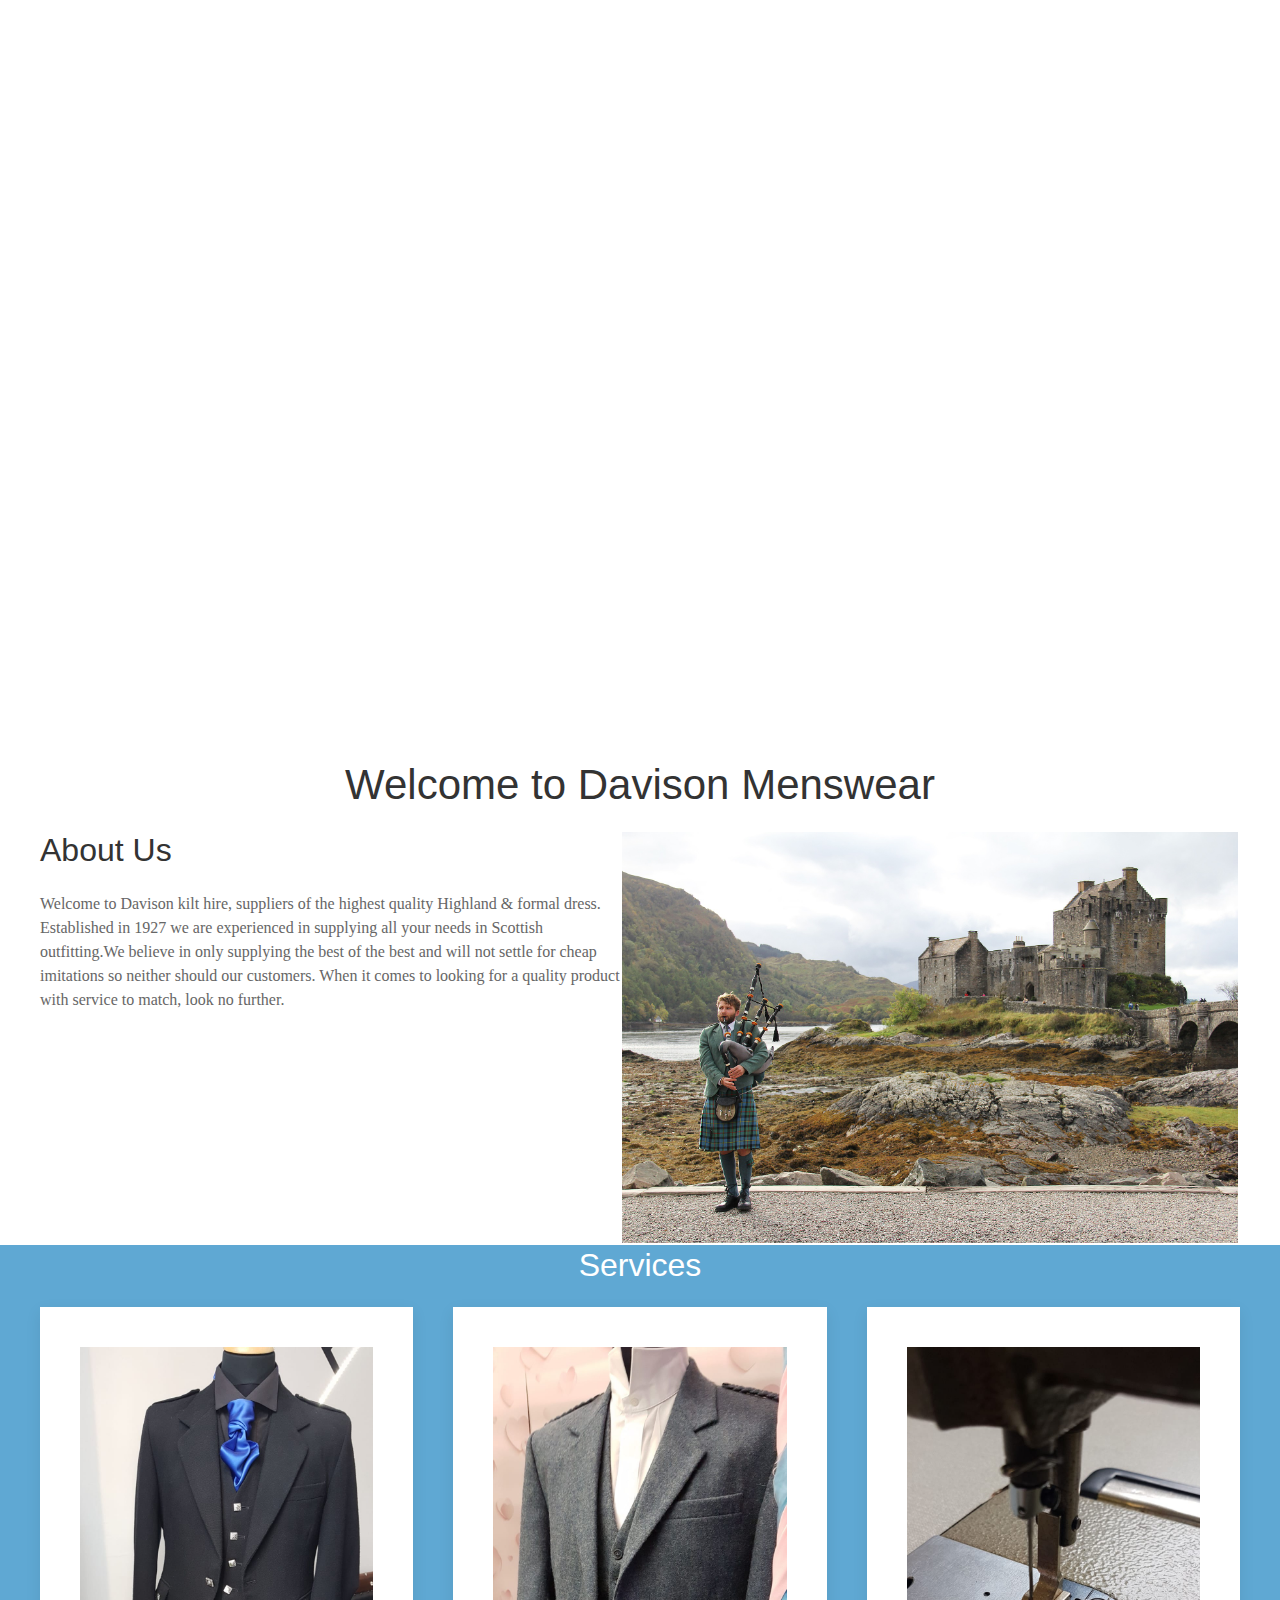
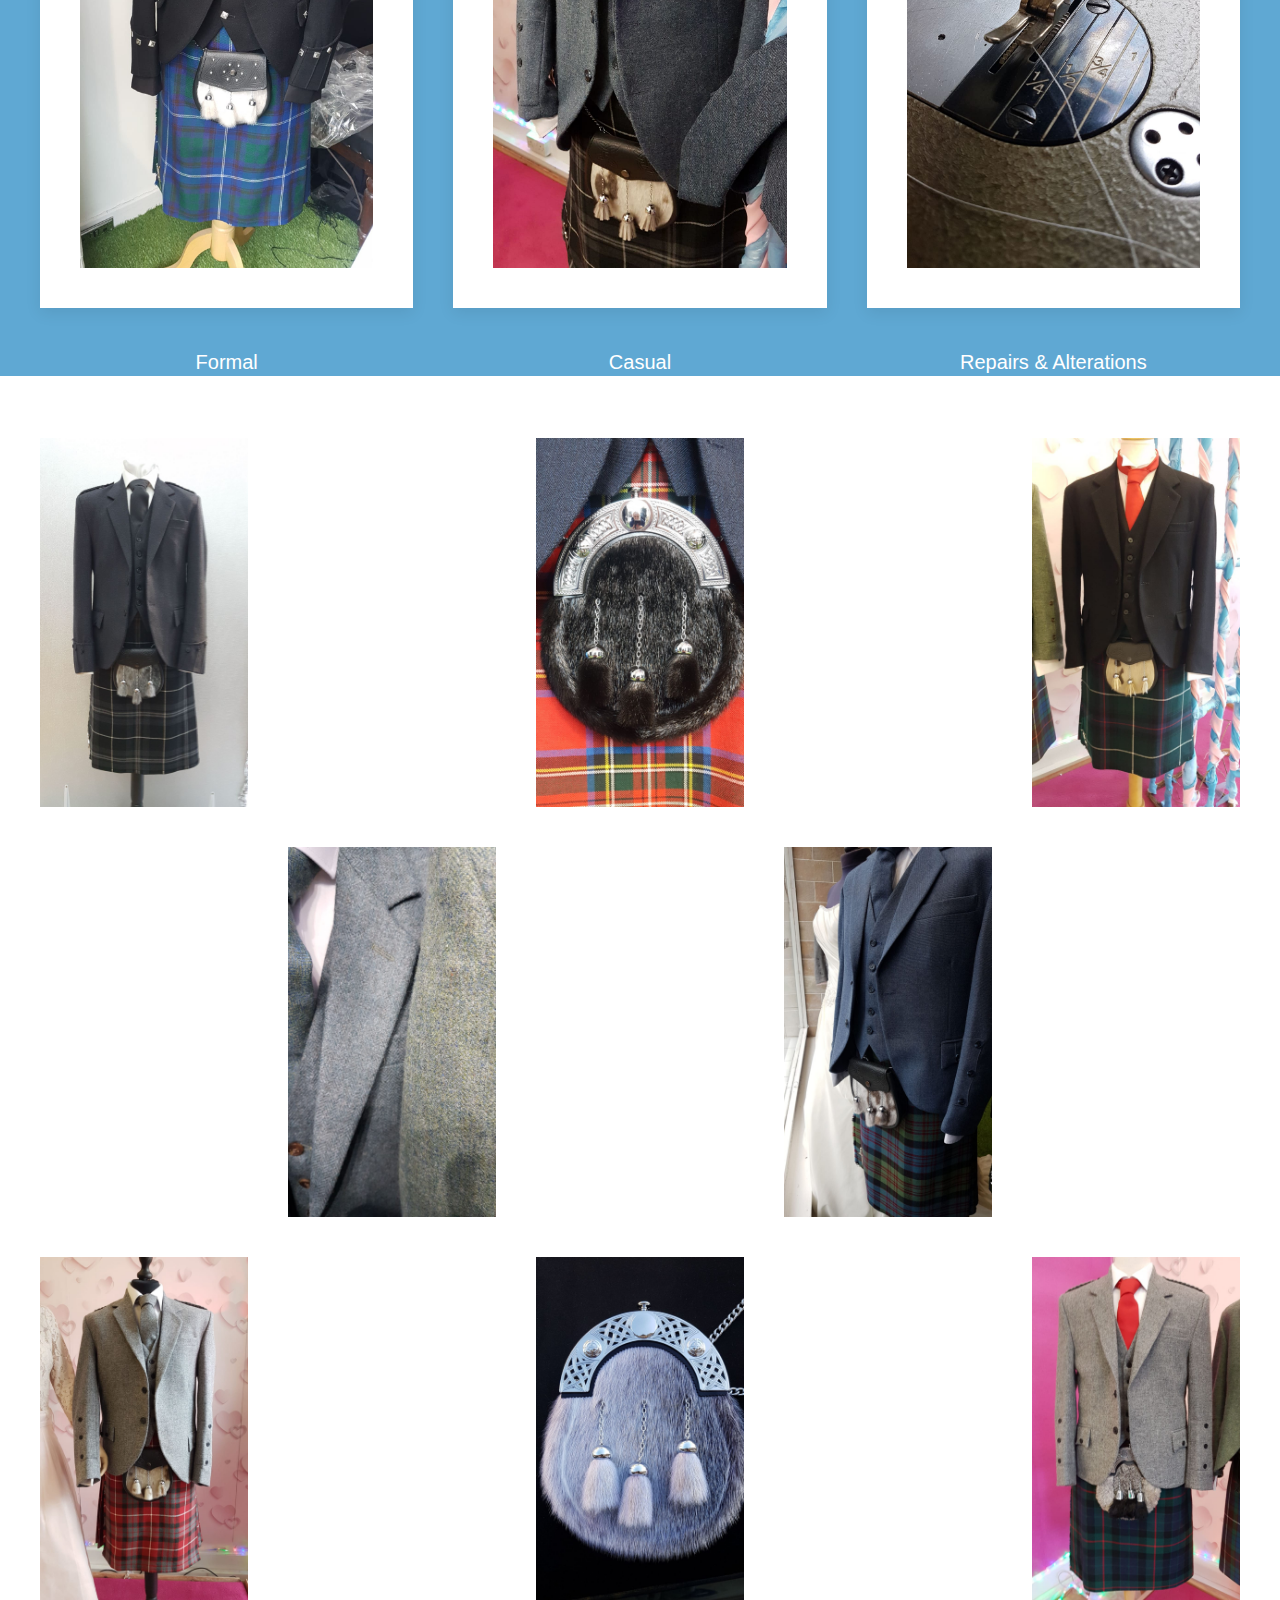
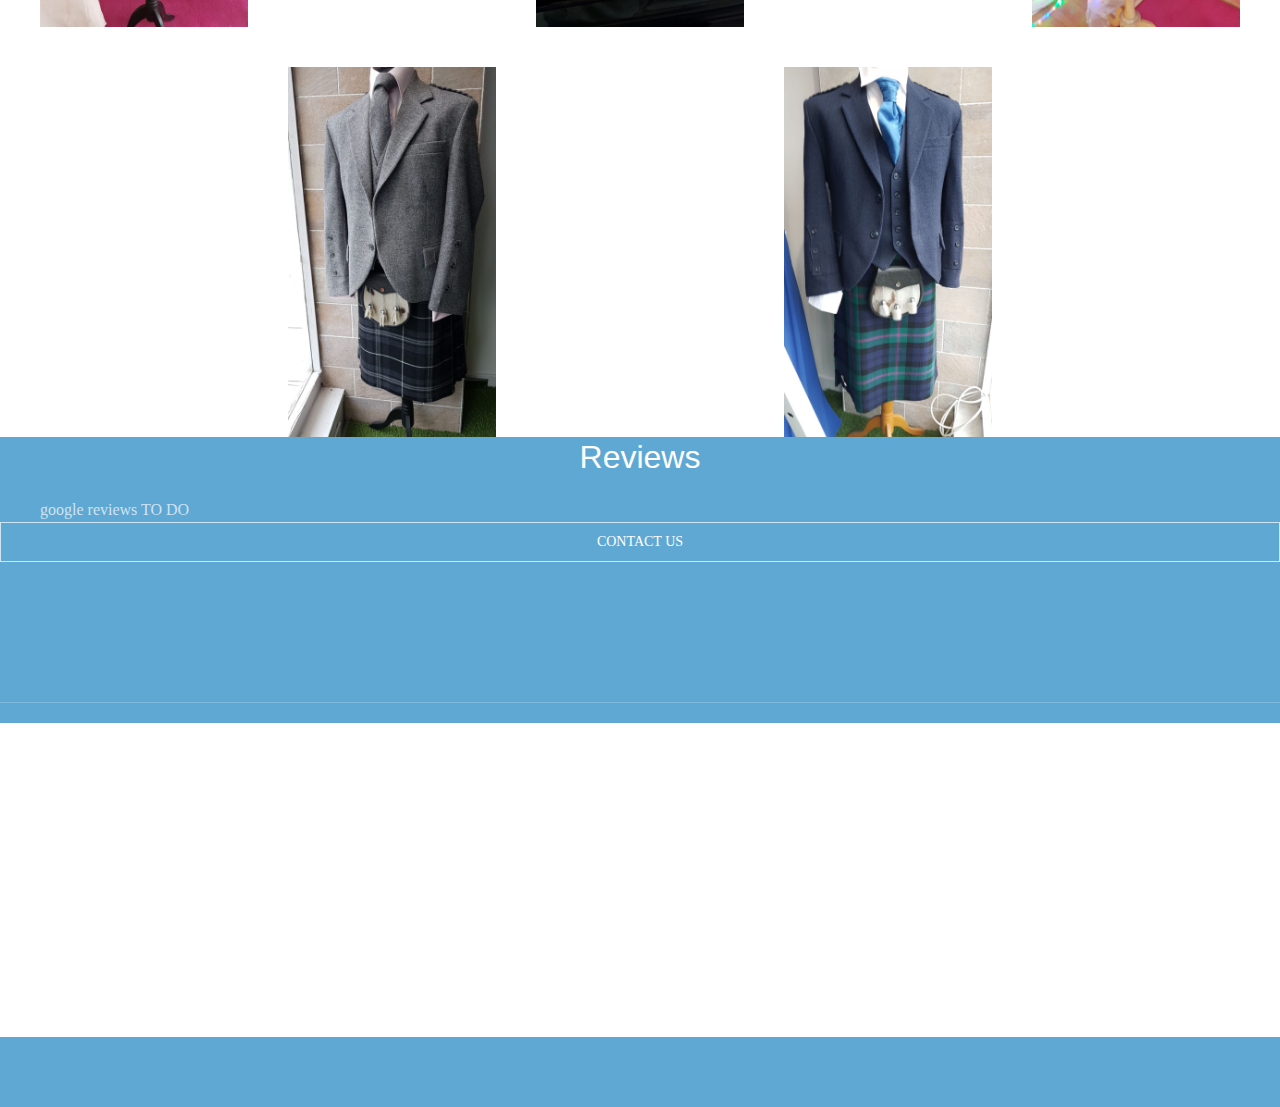
==== commit 2e7ca742: "Merge remote-tracking branch 'origin/master'" ====
--- a/Quality-kilts2/index.html
+++ b/Quality-kilts2/index.html
@@ -19,7 +19,9 @@
 	html {
 		font-family: trajanus;
 	}
-
+	.uk-section-primary {
+		background-color: #5FA8D3;
+	}
 </style>
 </head>
 <body>
@@ -27,144 +29,159 @@
 	</div>
 	<h1 class="uk-text-center">Welcome to Davison Menswear</h1>
 
+	<div class="uk-section-default">
+		<div class="uk-container">
 
-	<div class="uk-container">
-		<hr>
-		<div class="uk-grid uk-child-width-1-2 uk-height-large" >
-			<div class="uk-margin-large">
-				<h2>About Us</h2>
-				<p>Welcome to Davison kilt hire, suppliers of the highest quality Highland & formal dress. Established in 1927 we are experienced in supplying all your needs in Scottish outfitting.We believe in only supplying the best of the best and will not settle for cheap imitations so neither should our customers. When it comes to looking for a quality product with service to match, look no further.
-				</p>
-			</div>
-			<img class="uk-img" src="images/bagpipes.jpg">
-		</div>
-		<h2 class="uk-text-center"> Services</h2>
-		<div class="uk-grid-match uk-child-width-expand@s uk-text-center" uk-grid>
-			<div>
-				<div class="uk-card uk-card-default uk-card-body"><img src="images/gallery/41.jpg"></div>
-				<h4 class="uk-text-center">Formal</h4>
-			</div>
-			<div>
-				<div class="uk-card uk-card-default uk-card-body"><img src="images/gallery/19.jpg"></div>
-				<h4 class="uk-text-center">Casual</h4>
-			</div>
-			<div>
-				<div class="uk-card uk-card-default uk-card-body"><img src="images/gallery/46.jpg"></div>
-				<h4 class="uk-text-center">Repairs & Alterations</h4>
+			<div class="uk-grid uk-child-width-1-2" >
+				<div class="uk-margin-large">
+					<h2>About Us</h2>
+					<p>Welcome to Davison kilt hire, suppliers of the highest quality Highland & formal dress. Established in 1927 we are experienced in supplying all your needs in Scottish outfitting.We believe in only supplying the best of the best and will not settle for cheap imitations so neither should our customers. When it comes to looking for a quality product with service to match, look no further.
+					</p>
+				</div>
+				<img src="images/bagpipes.jpg" style="padding: 2px">
 			</div>
 		</div>
-		<hr>
+
+		<div class="uk-section-primary">
+			<div class="uk-container">
+				<h2 class="uk-text-center"> Services</h2>
+				<div class="uk-grid-match uk-child-width-expand@s uk-text-center" uk-grid>
+					<div>
+						<div class="uk-card uk-card-default uk-card-body"><img src="images/gallery/41.jpg"></div>
+						<h4 class="uk-text-center">Formal</h4>
+					</div>
+					<div>
+						<div class="uk-card uk-card-default uk-card-body"><img src="images/gallery/19.jpg"></div>
+						<h4 class="uk-text-center">Casual</h4>
+					</div>
+					<div>
+						<div class="uk-card uk-card-default uk-card-body"><img src="images/gallery/46.jpg"></div>
+						<h4 class="uk-text-center">Repairs & Alterations</h4>
+					</div>
+				</div>
+			</div>
 
 
 
-		<h2 class="uk-text-center">Gallery</h2>
-		<div>
-			<div class="uk-child-width-1-5@s uk-text-center uk-grid-match" uk-grid>
-				<div>
-					<div class=""><img src="images/gallery/1.jpg"></div>
+			<div class="uk-section-default">
+				<div class="uk-container">
+					<h2 class="uk-text-center">Gallery</h2>
+					<div>
+						<div class="uk-child-width-1-5@s uk-text-center uk-grid-match" uk-grid>
+							<div>
+								<div class=""><img src="images/gallery/1.jpg"></div>
+							</div>
+							<div>
+								<div class=""></div>
+							</div>
+							<div>
+								<div class=""><img src="images/gallery/18.jpg"></div>
+							</div>
+							<div>
+								<div class=""></div>
+							</div>
+							<div>
+								<div class=""><img src="images/gallery/3.jpg"></div>
+							</div>
+
+						</div>
+
+						<div class="uk-child-width-1-5@s uk-text-center uk-grid-match" uk-grid>
+							<div>
+								<div class=""></div>
+							</div>
+							<div>
+								<div class=""><img src="images/gallery/20.jpg"></div>
+							</div>
+							<div>
+								<div class=""></div>
+							</div>
+							<div>
+								<div class=""><img src="images/gallery/5.jpg"></div>
+							</div>
+							<div>
+								<div class=""></div>
+							</div>
+						</div>
+						<div class="uk-child-width-1-5@s uk-text-center uk-grid-match" uk-grid>
+							<div>
+								<div class=""><img src="images/gallery/6.jpg"></div>
+							</div>
+							<div>
+								<div class=""></div>
+							</div>
+							<div>
+								<div class=""><img src="images/gallery/31.jpg"></div>
+							</div>
+							<div>
+								<div class=""></div>
+							</div>
+							<div>
+								<div class=""><img src="images/gallery/8.jpg"></div>
+							</div>
+						</div>
+						<div class="uk-child-width-1-5@s uk-text-center uk-grid-match" uk-grid>
+							<div>
+								<div class=""></div>
+							</div>
+							<div>
+								<div class=""><img src="images/gallery/9.jpg"></div>
+							</div>
+							<div>
+								<div class=""></div>
+							</div>
+							<div>
+								<div class=""><img src="images/gallery/10.jpg"></div>
+							</div>
+							<div>
+								<div class=""></div>
+							</div>
+						</div>
+					</div>
 				</div>
-				<div>
-					<div class=""></div>
-				</div>
-				<div>
-					<div class=""><img src="images/gallery/18.jpg"></div>
-				</div>
-				<div>
-					<div class=""></div>
-				</div>
-				<div>
-					<div class=""><img src="images/gallery/3.jpg"></div>
+			</div>
+
+			<div class="uk-section-primary">
+				<div class="uk-container">
+					<h2 class="uk-text-center">Reviews</h2>
+					<div>google reviews TO DO</div>
+
 				</div>
 
+				<button class="uk-button uk-button-default uk-width-1-1 uk-margin-large-bottom">Contact Us</button>
 			</div>
 
-			<div class="uk-child-width-1-5@s uk-text-center uk-grid-match" uk-grid>
-				<div>
-					<div class=""></div>
-				</div>
-				<div>
-					<div class=""><img src="images/gallery/20.jpg"></div>
-				</div>
-				<div>
-					<div class=""></div>
-				</div>
-				<div>
-					<div class=""><img src="images/gallery/5.jpg"></div>
-				</div>
-				<div>
-					<div class=""></div>
+			<div class="uk-section uk-dark">
+				<hr>
+				<div class="uk-section-default">
+					<div class="uk-container">
+						<div uk-grid>
+							<div class="uk-width-1-3">
+								<h4>Address</h4>
+								<ul class="uk-list">
+									<li>Davison menswear</li>
+								</ul>
+								<hr><iframe src="https://www.google.com/maps/embed?pb=!1m18!1m12!1m3!1d2398.9745466727973!2d-1.3880729841731323!3d53.03879477991577!2m3!1f0!2f0!3f0!3m2!1i1024!2i768!4f13.1!3m3!1m2!1s0x487992b4c4403ead%3A0x1c24cd7d6e34c331!2sTudor+Beams!5e0!3m2!1sen!2suk!4v1529509367241" frameborder="0" style="border:0" allowfullscreen></iframe>
+							</div>
+							<div class="uk-width-1-3">
+								<h4>Email</h4>
+								<a href="mailto:roryswiine@hotmail.co.uk">Rory.black</a>
+								<hr>
+								<h4>Phone Number</h4>
+								<a href="tel:123456789">123456789</a> 
+								<hr>
+								<h4>Facebook</h4>
+								<div class="fb-like" data-href="https://www.facebook.com/Ripley-Reclaim-and-Tudor-Beams-562545820481541/" data-layout="standard" data-action="like" data-size="small" data-show-faces="true" data-share="true"></div>
+							</div>
+							<div class="uk-width-1-3">
+								<h4>Opening Times</h4>
+								<p>Monday to Saturday <span style="float:right">9am - 5pm</span></p>
+								<p>Sunday <span style="float:right">10am - 5pm</span></p>
+							</div>
+						</div>
+					</div>
 				</div>
 			</div>
-			<div class="uk-child-width-1-5@s uk-text-center uk-grid-match" uk-grid>
-				<div>
-					<div class=""><img src="images/gallery/6.jpg"></div>
-				</div>
-				<div>
-					<div class=""></div>
-				</div>
-				<div>
-					<div class=""><img src="images/gallery/31.jpg"></div>
-				</div>
-				<div>
-					<div class=""></div>
-				</div>
-				<div>
-					<div class=""><img src="images/gallery/8.jpg"></div>
-				</div>
-			</div>
-			<div class="uk-child-width-1-5@s uk-text-center uk-grid-match" uk-grid>
-				<div>
-					<div class=""></div>
-				</div>
-				<div>
-					<div class=""><img src="images/gallery/9.jpg"></div>
-				</div>
-				<div>
-					<div class=""></div>
-				</div>
-				<div>
-					<div class=""><img src="images/gallery/10.jpg"></div>
-				</div>
-				<div>
-					<div class=""></div>
-				</div>
-			</div>
-		</div>
-		<hr>
-		<h2 class="uk-text-center">Reviews</h2>
-		<div>google reviews TO DO</div>
+		</body>		
+		</html>
 
-	</div>
-	<button class="uk-button uk-button-default uk-width-1-1 uk-margin-large-bottom">Contact Us</button>
-
-	<div class="uk-section uk-dark">
-		<hr>
-		<div class="uk-container">
-			<div uk-grid>
-				<div class="uk-width-1-3">
-					<h4>Address</h4>
-					<ul class="uk-list">
-						<li>Davison menswear</li>
-					</ul>
-					<hr><iframe src="https://www.google.com/maps/embed?pb=!1m18!1m12!1m3!1d2398.9745466727973!2d-1.3880729841731323!3d53.03879477991577!2m3!1f0!2f0!3f0!3m2!1i1024!2i768!4f13.1!3m3!1m2!1s0x487992b4c4403ead%3A0x1c24cd7d6e34c331!2sTudor+Beams!5e0!3m2!1sen!2suk!4v1529509367241" frameborder="0" style="border:0" allowfullscreen></iframe>
-				</div>
-				<div class="uk-width-1-3">
-					<h4>Email</h4>
-					<a href="mailto:roryswiine@hotmail.co.uk">Rory.black</a>
-					<hr>
-					<h4>Phone Number</h4>
-					<a href="tel:123456789">123456789</a> 
-					<hr>
-					<h4>Facebook</h4>
-					<div class="fb-like" data-href="https://www.facebook.com/Ripley-Reclaim-and-Tudor-Beams-562545820481541/" data-layout="standard" data-action="like" data-size="small" data-show-faces="true" data-share="true"></div>
-				</div>
-				<div class="uk-width-1-3">
-					<h4>Opening Times</h4>
-					<p>Monday to Saturday <span style="float:right">9am - 5pm</span></p>
-					<p>Sunday <span style="float:right">10am - 5pm</span></p>
-				</div>
-			</div>
-		</div>
-	</div>
-</body>		
-</html>
